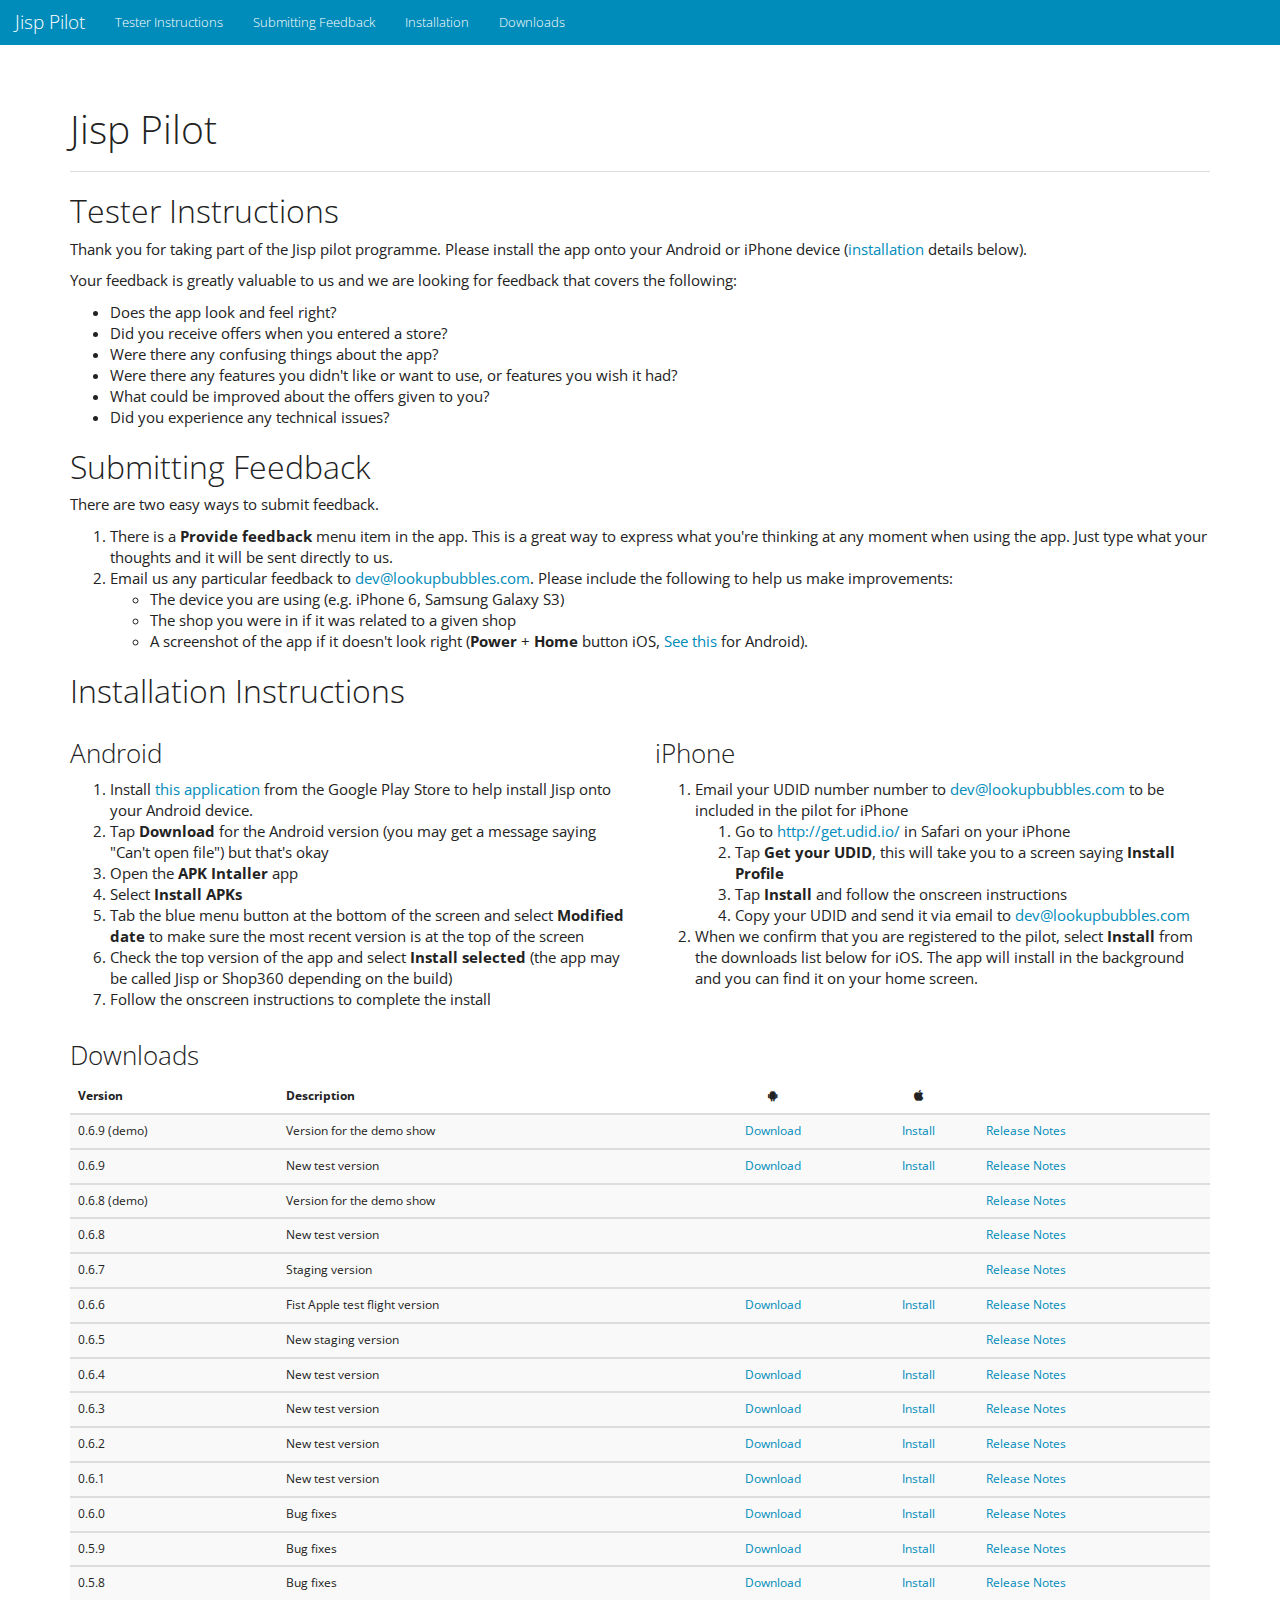
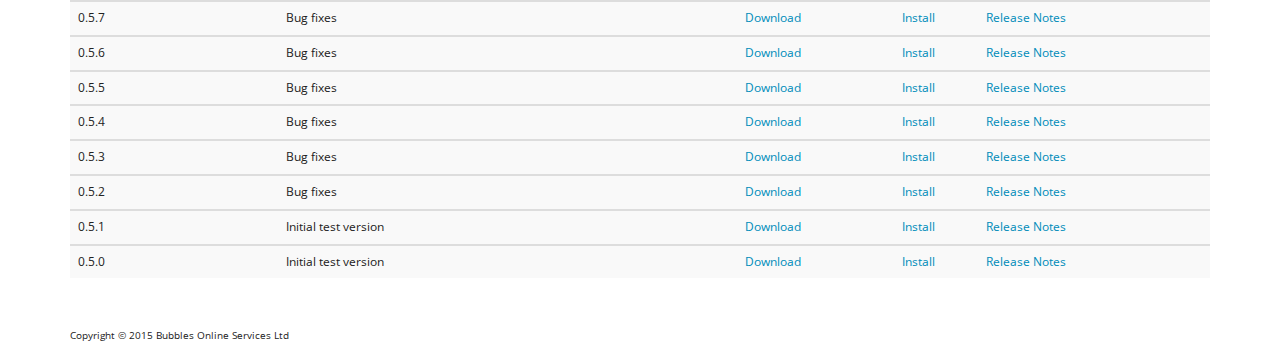
==== index.html @ 2a61002e "v0.6.9(demo) fixes" ====
﻿<!DOCTYPE html>
<html lang="en">
<head>
    <meta charset="utf-8">
    <title>Jisp Pilot</title>
    <meta name="viewport" content="width=device-width, initial-scale=1">
    <meta http-equiv="X-UA-Compatible" content="IE=edge" />
    <link rel="stylesheet" href="css/bootstrap.min.css" media="screen">
    <link rel="stylesheet" href="css/bootswatch.css">
    <link rel="stylesheet" href="//maxcdn.bootstrapcdn.com/font-awesome/4.3.0/css/font-awesome.min.css">

    <script type="text/javascript" src="js/jquery-2.1.4.min.js"></script>
    <script type="text/javascript" src="js/bootstrap.min.js"></script>
    <script tpye="text/javascript">
        $(document).ready(function () {
            $('.release-notes').click(function () {
                $(this).parents('tr').next().toggleClass('expanded');
                return false;
            });
        });

    </script>

    <style type="text/css">
        #releases tbody tr:last-child {
            display: none;
        }

            #releases tbody tr:last-child.expanded {
                display: table-row;
            }

        #releases th:nth-child(3), #releases th:nth-child(4), #releases td:nth-child(3), #releases td:nth-child(4) {
            text-align: center;
        }

        footer {
            margin-top: 50px;
            font-size: 10px;
        }
    </style>
</head>
<body>
    <nav class="navbar navbar-inverse">
        <div class="container-fluid">
            <div class="navbar-header">
                <button type="button" class="navbar-toggle collapsed" data-toggle="collapse" data-target="#bs-example-navbar-collapse-2">
                    <span class="sr-only">Toggle navigation</span>
                    <span class="icon-bar"></span>
                    <span class="icon-bar"></span>
                    <span class="icon-bar"></span>
                </button>
                <a class="navbar-brand" href="#">Jisp Pilot</a>
            </div>

            <div class="collapse navbar-collapse" id="bs-example-navbar-collapse-2">
                <ul class="nav navbar-nav">
                    <li><a href="#instructions">Tester Instructions</a></li>
                    <li><a href="#feedback">Submitting Feedback</a></li>
                    <li><a href="#installation">Installation</a></li>
                    <li><a href="#downloads">Downloads</a></li>
                </ul>
            </div>
        </div>
    </nav>

    <div class="container">
        <div class="page-header">
            <h1>Jisp Pilot</h1>
        </div>

        <div id="instructions" class="bs-docs-section">
            <h2>Tester Instructions</h2>

            <p>
                Thank you for taking part of the Jisp pilot programme.  Please install the app onto your Android or iPhone
                device (<a href="#installation">installation</a> details below).
            </p>

            <p>
                Your feedback is greatly valuable to us and we are looking for feedback that covers the following:
            </p>

            <ul>
                <li>Does the app look and feel right?</li>
                <li>Did you receive offers when you entered a store?</li>
                <li>Were there any confusing things about the app?</li>
                <li>Were there any features you didn't like or want to use, or features you wish it had?</li>
                <li>What could be improved about the offers given to you?</li>
                <li>Did you experience any technical issues?</li>
            </ul>
        </div>

        <div id="feedback" class="bs-docs-section">
            <h2>Submitting Feedback</h2>

            <p>
                There are two easy ways to submit feedback.
            </p>

            <ol>
                <li>
                    There is a <strong>Provide feedback</strong> menu item in the app.  This is a great way to express what
                    you're thinking at any moment when using the app.  Just type what your thoughts and it will be sent
                    directly to us.
                </li>
                <li>
                    Email us any particular feedback to <a href="mailto:dev@lookupbubbles.com">dev@lookupbubbles.com</a>.  Please include the following to help us make improvements:
                    <ul>
                        <li>The device you are using (e.g. iPhone 6, Samsung Galaxy S3)</li>
                        <li>The shop you were in if it was related to a given shop</li>
                        <li>A screenshot of the app if it doesn't look right (<strong>Power</strong> + <strong>Home</strong> button iOS, <a href="http://www.pcadvisor.co.uk/how-to/google-android/how-take-screenshot-on-android-phones-tablets-3446798/" rel="noreferrer" target="_blank">See this</a> for Android).</li>
                    </ul>
                </li>
            </ol>
        </div>

        <div id="installation" class="bs-docs-section">
            <h2>Installation Instructions</h2>

            <div class="row">
                <div class="col-sm-6">
                    <h3>Android</h3>

                    <ol>
                        <li>
                            Install
                            <a href="https://play.google.com/store/apps/details?id=com.apkinstaller.ApkInstaller&hl=en">this application</a> from the Google Play Store to help install
                            Jisp onto your Android device.
                        </li>
                        <li>Tap <strong>Download</strong> for the Android version (you may get a message saying "Can't open file") but that's okay</li>
                        <li>Open the <strong>APK Intaller</strong> app</li>
                        <li>Select <strong>Install APKs</strong></li>
                        <li>
                            Tab the blue menu button at the bottom of the screen and select <strong>Modified date</strong> to make sure the most recent version is at the
                            top of the screen
                        </li>
                        <li>Check the top version of the app and select <strong>Install selected</strong> (the app may be called Jisp or Shop360 depending on the build)</li>
                        <li>Follow the onscreen instructions to complete the install</li>
                    </ol>
                </div>

                <div class="col-sm-6">
                    <h3>iPhone</h3>

                    <ol>
                        <li>
                            Email your UDID number number to <a href="mailto:dev@lookupbubbles.com">dev@lookupbubbles.com</a> to be included in the pilot for iPhone
                            <ol>
                                <li>Go to <a href="http://get.udid.io/" target="_blank">http://get.udid.io/</a> in Safari on your iPhone</li>
                                <li>Tap <strong>Get your UDID</strong>, this will take you to a screen saying <strong>Install Profile</strong></li>
                                <li>Tap <strong>Install</strong> and follow the onscreen instructions</li>
                                <li>Copy your UDID and send it via email to <a href="mailto:dev@lookupbubbles.com">dev@lookupbubbles.com</a></li>
                            </ol>
                        </li>
                        <li>When we confirm that you are registered to the pilot, select <strong>Install</strong> from the downloads list below for iOS. The app will install in the background and you can find it on your home screen.</li>
                    </ol>
                </div>
            </div>
        </div>

        <div id="downloads" class="bs-docs-section">
            <h3>Downloads</h3>
            <table id="releases" class="table table-striped">
                <thead>
                    <tr>
                        <th>Version</th>
                        <th>Description</th>
                        <th><i class="fa fa-android"></i></th>
                        <th><i class="fa fa-apple"></i></th>
                        <th></th>
                    </tr>
                </thead>

                <tbody id="v0-6-9-demo">
                    <tr>
                        <td>0.6.9 (demo)</td>
                        <td>Version for the demo show</td>
                        <td><a href="demo-v0.6.9/Jisp-live.apk">Download</a></td>
                        <td><a href="itms-services://?action=download-manifest&url=https://jisp-shopping.github.io/demo-v0.6.9/manifest.plist">Install</a></td>
                        <td><a href="#" class="release-notes">Release Notes</a></td>
                    </tr>
                    <tr>
                        <td colspan="5">
                            <h3>Release notes</h3>
                            <p>
                                Staging server versions:<br>
                                <a href="demo-v0.6.9/Jisp-live.apk"><i class="fa fa-android"></i> Download Android</a><br>
                                <a href="itms-services://?action=download-manifest&url=https://jisp-shopping.github.io/demo/manifest-dev.plist"><i class="fa fa-apple"></i> Install iPhone</a>
                            </p>

                            <h3>Changes</h3>

                            <ul>
                                <li>bug fixing</li>
                            </ul>

                            <h3>Known issues</h3>

                            <ul>
                                <li>Unable to view all offers (only needed when retailers start targeting)</li>
                                <li>Limited to 50 stores on the browse (pagination not yet supported)</li>
                                <li>Limited to 50 offers per store (pagination not yet supported)</li>
                                <li>Expired offers if favourite not yet marked as such</li>
                            </ul>
                        </td>
                    </tr>
                </tbody>
                <tbody id="v0-6-9">
                    <tr>
                        <td>0.6.9</td>
                        <td>New test version</td>
                        <td><a href="v0.6.9/Jisp-live.apk">Download</a></td>
                        <td><a href="itms-services://?action=download-manifest&url=https://jisp-shopping.github.io/v0.6.9/manifest.plist">Install</a></td>
                        <td><a href="#" class="release-notes">Release Notes</a></td>
                    </tr>
                    <tr>
                        <td colspan="5">
                            <h3>Release notes</h3>
                            <p>
                                Staging server versions:<br>
                                <a href="v0.6.9/Jisp-stage.apk"><i class="fa fa-android"></i> Download Android</a><br>
                                <a href="itms-services://?action=download-manifest&url=https://jisp-shopping.github.io/v0.6.9/manifest-dev.plist"><i class="fa fa-apple"></i> Install iPhone</a>
                            </p>

                            <h3>Changes</h3>

                            <ul>
                                <li>bug fixing</li>
                            </ul>

                            <h3>Known issues</h3>

                            <ul>
                                <li>Unable to view all offers (only needed when retailers start targeting)</li>
                                <li>Limited to 50 stores on the browse (pagination not yet supported)</li>
                                <li>Limited to 50 offers per store (pagination not yet supported)</li>
                                <li>Expired offers if favourite not yet marked as such</li>
                            </ul>
                        </td>
                    </tr>
                </tbody>
                <tbody id="v0-6-8-demo">
                    <tr>
                        <td>0.6.8 (demo)</td>
                        <td>Version for the demo show</td>
                        <td></td>
                        <td></td>
                        <td><a href="#" class="release-notes">Release Notes</a></td>
                    </tr>
                    <tr>
                        <td colspan="5">
                            <h3>Release notes</h3>
                            <p>
                                Staging server versions:<br>
                                <a href="demo/Jisp-DEV-v0.6.8.apk"><i class="fa fa-android"></i> Download Android</a><br>
                                <a href="itms-services://?action=download-manifest&url=https://jisp-shopping.github.io/demo/manifest-dev.plist"><i class="fa fa-apple"></i> Install iPhone</a>
                            </p>

                            <h3>Changes</h3>

                            <ul>
                                <li>notification is shown on enter of beacon's region</li>
                                <li>'enable bluetooth' notification</li>
                                <li>app version added to the flashcreen and feedback page</li>
                                <li>bug fixing</li>
                            </ul>

                            <h3>Known issues</h3>

                            <ul>
                                <li>Unable to view all offers (only needed when retailers start targeting)</li>
                                <li>Limited to 50 stores on the browse (pagination not yet supported)</li>
                                <li>Limited to 50 offers per store (pagination not yet supported)</li>
                                <li>Expired offers if favourite not yet marked as such</li>
                            </ul>
                        </td>
                    </tr>
                </tbody>

                <tbody id="v0-6-8">
                    <tr>
                        <td>0.6.8</td>
                        <td>New test version</td>
                        <td></td>
                        <td></td>
                        <td><a href="#" class="release-notes">Release Notes</a></td>
                    </tr>
                    <tr>
                        <td colspan="5">
                            <h3>Release notes</h3>
                            <p>
                                Staging server versions:<br>
                                <a href="v0.6.8/Jisp-DEV-v0.6.8.apk"><i class="fa fa-android"></i> Download Android</a><br>
                                <a href="itms-services://?action=download-manifest&url=https://jisp-shopping.github.io/v0.6.8/manifest-dev.plist"><i class="fa fa-apple"></i> Install iPhone</a>
                            </p>

                            <h3>Changes</h3>

                            <ul>
                                <li>notification is shown on enter of beacon's region</li>
                                <li>'enable bluetooth' notification</li>
                                <li>app version added to the flashcreen and feedback page</li>
                                <li>bug fixing</li>
                            </ul>

                            <h3>Known issues</h3>

                            <ul>
                                <li>Unable to view all offers (only needed when retailers start targeting)</li>
                                <li>Limited to 50 stores on the browse (pagination not yet supported)</li>
                                <li>Limited to 50 offers per store (pagination not yet supported)</li>
                                <li>Expired offers if favourite not yet marked as such</li>
                            </ul>
                        </td>
                    </tr>
                </tbody>

                <tbody id="v0-6-7">
                    <tr>
                        <td>0.6.7</td>
                        <td>Staging version</td>
                        <td></td>
                        <td></td>
                        <td><a href="#" class="release-notes">Release Notes</a></td>
                    </tr>
                    <tr>
                        <td colspan="5">
                            <h3>Release notes</h3>
                            <p>
                                Staging server versions:<br>
                                <a href="v0.6.7/Jisp-DEV-v0.6.7.apk"><i class="fa fa-android"></i> Download Android</a><br>
                                <a href="itms-services://?action=download-manifest&url=https://jisp-shopping.github.io/v0.6.7/manifest-dev.plist"><i class="fa fa-apple"></i> Install iPhone</a>
                            </p>

                            <h3>Changes</h3>

                            <ul>
                                <li>'enable bluetooth' notification</li>
                                <li>app version added to the flashcreen and feedback page</li>
                                <li>small fixes</li>
                            </ul>

                            <h3>Known issues</h3>

                            <ul>
                                <li>Unable to view all offers (only needed when retailers start targeting)</li>
                                <li>Limited to 50 stores on the browse (pagination not yet supported)</li>
                                <li>Limited to 50 offers per store (pagination not yet supported)</li>
                                <li>Expired offers if favourite not yet marked as such</li>
                            </ul>
                        </td>
                    </tr>
                </tbody>

                <tbody id="v0-6-6">
                    <tr>
                        <td>0.6.6</td>
                        <td>Fist Apple test flight version</td>
                        <td><a href="v0.6.6/Jisp-v0.6.6.apk">Download</a></td>
                        <td><a href="itms-services://?action=download-manifest&url=https://jisp-shopping.github.io/v0.6.6/manifest.plist">Install</a></td>
                        <td><a href="#" class="release-notes">Release Notes</a></td>
                    </tr>
                    <tr>
                        <td colspan="5">
                            <h3>Release notes</h3>
                            <p>
                                Staging server versions:<br>
                                <a href="v0.6.6/Jisp-DEV-v0.6.6.apk"><i class="fa fa-android"></i> Download Android</a><br>
                                <a href="itms-services://?action=download-manifest&url=https://jisp-shopping.github.io/v0.6.6/manifest-dev.plist"><i class="fa fa-apple"></i> Install iPhone</a>
                            </p>

                            <h3>Changes</h3>

                            <ul>
                                <li>Markup bug fixing</li>
                                <li>Templates performance optimization</li>
                            </ul>

                            <h3>Known issues</h3>

                            <ul>
                                <li>Unable to view all offers (only needed when retailers start targeting)</li>
                                <li>Limited to 50 stores on the browse (pagination not yet supported)</li>
                                <li>Limited to 50 offers per store (pagination not yet supported)</li>
                                <li>Expired offers if favourite not yet marked as such</li>
                            </ul>
                        </td>
                    </tr>
                </tbody>

                <tbody id="v0-6-5">
                    <tr>
                        <td>0.6.5</td>
                        <td>New staging version</td>
                        <td><a href=""></a></td>
                        <td><a href=""></a></td>
                        <td><a href="#" class="release-notes">Release Notes</a></td>
                    </tr>
                    <tr>
                        <td colspan="5">
                            <h3>Release notes</h3>
                            <p>
                                Staging server versions:<br>
                                <a href="v0.6.5/Jisp-DEV-v0.6.5.apk"><i class="fa fa-android"></i> Download Android</a><br>
                                <a href="itms-services://?action=download-manifest&url=https://jisp-shopping.github.io/v0.6.5/manifest-dev.plist"><i class="fa fa-apple"></i> Install iPhone</a>
                            </p>

                            <h3>Changes</h3>

                            <ul>
                                <li>markup bug fixing</li>
                                <li>templates performance optimization</li>
                            </ul>

                            <h3>Known issues</h3>

                            <ul>
                                <li>Unable to view all offers (only needed when retailers start targeting)</li>
                                <li>Limited to 50 stores on the browse (pagination not yet supported)</li>
                                <li>Limited to 50 offers per store (pagination not yet supported)</li>
                                <li>Expired offers if favourite not yet marked as such</li>
                            </ul>
                        </td>
                    </tr>
                </tbody>

                <tbody id="v0-6-4">
                    <tr>
                        <td>0.6.4</td>
                        <td>New test version</td>
                        <td><a href="v0.6.4/Jisp-v0.6.4.apk">Download</a></td>
                        <td><a href="itms-services://?action=download-manifest&url=https://jisp-shopping.github.io/v0.6.4/manifest.plist">Install</a></td>
                        <td><a href="#" class="release-notes">Release Notes</a></td>
                    </tr>
                    <tr>
                        <td colspan="5">
                            <h3>Release notes</h3>
                            <p>
                                Staging server versions:<br>
                                <a href="v0.6.4/Jisp-DEV-v0.6.4.apk"><i class="fa fa-android"></i> Download Android</a><br>
                                <a href="itms-services://?action=download-manifest&url=https://jisp-shopping.github.io/v0.6.4/manifest-dev.plist"><i class="fa fa-apple"></i> Install iPhone</a>
                            </p>

                            <h3>Changes</h3>

                            <ul>
                                <li>bug fixing</li>
                            </ul>

                            <h3>Known issues</h3>

                            <ul>
                                <li>Unable to view all offers (only needed when retailers start targeting)</li>
                                <li>Limited to 50 stores on the browse (pagination not yet supported)</li>
                                <li>Limited to 50 offers per store (pagination not yet supported)</li>
                                <li>Expired offers if favourite not yet marked as such</li>
                            </ul>
                        </td>
                    </tr>
                </tbody>

                <tbody id="v0-6-3">
                    <tr>
                        <td>0.6.3</td>
                        <td>New test version</td>
                        <td><a href="v0.6.3/Jisp-v0.6.3.apk">Download</a></td>
                        <td><a href="itms-services://?action=download-manifest&url=https://jisp-shopping.github.io/v0.6.3/manifest.plist">Install</a></td>
                        <td><a href="#" class="release-notes">Release Notes</a></td>
                    </tr>
                    <tr>
                        <td colspan="5">
                            <h3>Release notes</h3>
                            <p>
                                Staging server versions:<br>
                                <a href="v0.6.3/Jisp-DEV-v0.6.3.apk"><i class="fa fa-android"></i> Download Android</a><br>
                                <a href="itms-services://?action=download-manifest&url=https://jisp-shopping.github.io/v0.6.3/manifest-dev.plist"><i class="fa fa-apple"></i> Install iPhone</a>
                            </p>

                            <h3>Changes</h3>

                            <ul>
                                <li>template's font size fix</li>
                                <li>closed beacon detection fix (iOS)</li>
                            </ul>

                            <h3>Known issues</h3>

                            <ul>
                                <li>Unable to view all offers (only needed when retailers start targeting)</li>
                                <li>Limited to 50 stores on the browse (pagination not yet supported)</li>
                                <li>Limited to 50 offers per store (pagination not yet supported)</li>
                                <li>Expired offers if favourite not yet marked as such</li>
                            </ul>
                        </td>
                    </tr>
                </tbody>

                <tbody id="v0-6-2">
                    <tr>
                        <td>0.6.2</td>
                        <td>New test version</td>
                        <td><a href="v0.6.2/Jisp-v0.6.2.apk">Download</a></td>
                        <td><a href="itms-services://?action=download-manifest&url=https://jisp-shopping.github.io/v0.6.2/manifest.plist">Install</a></td>
                        <td><a href="#" class="release-notes">Release Notes</a></td>
                    </tr>
                    <tr>
                        <td colspan="5">
                            <h3>Release notes</h3>
                            <p>
                                Staging server versions:<br>
                                <a href="v0.6.2/Jisp-DEV-v0.6.2.apk"><i class="fa fa-android"></i> Download Android</a><br>
                                <a href="itms-services://?action=download-manifest&url=https://jisp-shopping.github.io/v0.6.2/manifest-dev.plist"><i class="fa fa-apple"></i> Install iPhone</a>
                            </p>

                            <h3>Changes</h3>

                            <ul>
                                <li>shopper activity tracking</li>
                                <li>bug fixes</li>
                            </ul>

                            <h3>Known issues</h3>

                            <ul>
                                <li>Unable to view all offers (only needed when retailers start targeting)</li>
                                <li>Limited to 50 stores on the browse (pagination not yet supported)</li>
                                <li>Limited to 50 offers per store (pagination not yet supported)</li>
                                <li>Expired offers if favourite not yet marked as such</li>
                            </ul>
                        </td>
                    </tr>
                </tbody>

                <tbody id="v0-6-1">
                    <tr>
                        <td>0.6.1</td>
                        <td>New test version</td>
                        <td><a href="v0.6.1/Jisp-v0.6.1.apk">Download</a></td>
                        <td><a href="itms-services://?action=download-manifest&url=https://jisp-shopping.github.io/v0.6.1/manifest.plist">Install</a></td>
                        <td><a href="#" class="release-notes">Release Notes</a></td>
                    </tr>
                    <tr>
                        <td colspan="5">
                            <h3>Release notes</h3>
                            <p>
                                Staging server versions:<br>
                                <a href="v0.6.1/Jisp-DEV-v0.6.1.apk"><i class="fa fa-android"></i> Download Android</a><br>
                                <a href="itms-services://?action=download-manifest&url=https://jisp-shopping.github.io/v0.6.1/manifest-dev.plist"><i class="fa fa-apple"></i> Install iPhone</a>
                            </p>

                            <h3>Changes</h3>

                            <ul>
                                <li>offers/promotions</li>
                                <li>bug fixes</li>
                            </ul>

                            <h3>Known issues</h3>

                            <ul>
                                <li>Unable to view all offers (only needed when retailers start targeting)</li>
                                <li>Limited to 50 stores on the browse (pagination not yet supported)</li>
                                <li>Limited to 50 offers per store (pagination not yet supported)</li>
                                <li>Expired offers if favourite not yet marked as such</li>
                            </ul>
                        </td>
                    </tr>
                </tbody>

                <tbody id="v0-6-0">
                    <tr>
                        <td>0.6.0</td>
                        <td>Bug fixes</td>
                        <td><a href="v0.6.0/Jisp-dev-v0.6.0.apk">Download</a></td>
                        <td><a href="itms-services://?action=download-manifest&url=https://jisp-shopping.github.io/v0.6.0/manifest-dev.plist">Install</a></td>
                        <td><a href="#" class="release-notes">Release Notes</a></td>
                    </tr>
                    <tr>
                        <td colspan="5">
                            <h3>WARNING: this build only contains versions for staging environment.</h3>
                            <h3>Release notes</h3>

                            <h3>Changes</h3>

                            <ul>
                                <li>tracking of shopper events (not final version)</li>
                                <li>bug fixes</li>
                            </ul>

                            <h3>Known issues</h3>

                            <ul>
                                <li>Missing store contact details shows as blank fields on the store info</li>
                                <li>Unable to view all offers (only needed when retailers start targeting)</li>
                                <li>Limited to 50 stores on the browse (pagination not yet supported)</li>
                                <li>Limited to 50 offers per store (pagination not yet supported)</li>
                                <li>Expired offers if favourite not yet marked as such</li>
                            </ul>
                        </td>
                    </tr>
                </tbody>

                <tbody id="v0-5-9">
                    <tr>
                        <td>0.5.9</td>
                        <td>Bug fixes</td>
                        <td><a href="v0.5.9/Jisp-dev-v0.5.9.apk">Download</a></td>
                        <td><a href="itms-services://?action=download-manifest&url=https://jisp-shopping.github.io/v0.5.9/manifest-dev.plist">Install</a></td>
                        <td><a href="#" class="release-notes">Release Notes</a></td>
                    </tr>
                    <tr>
                        <td colspan="5">
                            <h3>WARNING: this build only contains versions for staging environment.</h3>
                            <h3>Release notes</h3>

                            <h3>Changes</h3>

                            <ul>
                                <li>fixed jisp-59 Favourite doesn`t display template text</li>
                            </ul>

                            <h3>Known issues</h3>

                            <ul>
                                <li>Missing store contact details shows as blank fields on the store info</li>
                                <li>Unable to view all offers (only needed when retailers start targeting)</li>
                                <li>Limited to 50 stores on the browse (pagination not yet supported)</li>
                                <li>Limited to 50 offers per store (pagination not yet supported)</li>
                                <li>Expired offers if favourite not yet marked as such</li>
                            </ul>
                        </td>
                    </tr>
                </tbody>

                <tbody id="v0-5-8">
                    <tr>
                        <td>0.5.8</td>
                        <td>Bug fixes</td>
                        <td><a href="v0.5.8/Jisp-dev-v0.5.8.apk">Download</a></td>
                        <td><a href="itms-services://?action=download-manifest&url=https://jisp-shopping.github.io/v0.5.8/manifest-dev.plist">Install</a></td>
                        <td><a href="#" class="release-notes">Release Notes</a></td>
                    </tr>
                    <tr>
                        <td colspan="5">
                            <h3>WARNING: this build only contains versions for staging environment.</h3>
                            <h3>Release notes</h3>

                            <h3>Changes</h3>

                            <ul>
                                <li>image template styles fixed</li>
                                <li>fixed status bar for android</li>
                                <li>'show more' button behavior fixed for the beacon store</li>
                                <li>green pop-up message fixed on start-up</li>
                            </ul>

                            <h3>Known issues</h3>

                            <ul>
                                <li>Missing store contact details shows as blank fields on the store info</li>
                                <li>Unable to view all offers (only needed when retailers start targeting)</li>
                                <li>Limited to 50 stores on the browse (pagination not yet supported)</li>
                                <li>Limited to 50 offers per store (pagination not yet supported)</li>
                                <li>Expired offers if favourite not yet marked as such</li>
                            </ul>
                        </td>
                    </tr>
                </tbody>

                <tbody id="v0-5-7">

                    <tr>
                        <td>0.5.7</td>
                        <td>Bug fixes</td>
                        <td><a href="v0.5.7/Jisp-dev-v0.5.7.apk">Download</a></td>
                        <td><a href="itms-services://?action=download-manifest&url=https://jisp-shopping.github.io/v0.5.7/manifest-dev.plist">Install</a></td>
                        <td><a href="#" class="release-notes">Release Notes</a></td>
                    </tr>
                    <tr>
                        <td colspan="5">
                            <h3>WARNING: this build only contains versions for staging environment.</h3>
                            <h3>Release notes</h3>

                            <h3>Changes</h3>

                            <ul>
                                <li>bug fixes</li>
                            </ul>

                            <h3>Known issues</h3>

                            <ul>
                                <li>Missing store contact details shows as blank fields on the store info</li>
                                <li>Unable to view all offers (only needed when retailers start targeting)</li>
                                <li>Limited to 50 stores on the browse (pagination not yet supported)</li>
                                <li>Limited to 50 offers per store (pagination not yet supported)</li>
                                <li>Expired offers if favourite not yet marked as such</li>
                            </ul>
                        </td>
                    </tr>
                </tbody>

                <tbody id="v0-5-6">

                    <tr>
                        <td>0.5.6</td>
                        <td>Bug fixes</td>
                        <td><a href="v0.5.6/Jisp-dev-v0.5.6.apk">Download</a></td>
                        <td><a href="itms-services://?action=download-manifest&url=https://jisp-shopping.github.io/v0.5.6/manifest-dev.plist">Install</a></td>
                        <td><a href="#" class="release-notes">Release Notes</a></td>
                    </tr>
                    <tr>
                        <td colspan="5">
                            <h3>WARNING: this build only contains versions for staging environment.</h3>
                            <h3>Release notes</h3>

                            <h3>Changes</h3>

                            <ul>
                                <li>new offers / promotions functionality</li>
                                <li>bug fixes</li>
                            </ul>

                            <h3>Known issues</h3>

                            <ul>
                                <li>Missing store contact details shows as blank fields on the store info</li>
                                <li>Unable to view all offers (only needed when retailers start targeting)</li>
                                <li>Limited to 50 stores on the browse (pagination not yet supported)</li>
                                <li>Limited to 50 offers per store (pagination not yet supported)</li>
                                <li>Expired offers if favourite not yet marked as such</li>
                            </ul>
                        </td>
                    </tr>
                </tbody>

                <tbody id="v0-5-5">

                    <tr>
                        <td>0.5.5</td>
                        <td>Bug fixes</td>
                        <td><a href="v0.5.5/Jisp-v0.5.5.apk">Download</a></td>
                        <td><a href="itms-services://?action=download-manifest&url=https://jisp-shopping.github.io/v0.5.5/manifest.plist">Install</a></td>
                        <td><a href="#" class="release-notes">Release Notes</a></td>
                    </tr>
                    <tr>
                        <td colspan="5">
                            <h3>Release notes</h3>
                            <p>
                                Staging server versions:<br>
                                <a href="v0.5.5/Jisp-DEV-v0.5.5.apk"><i class="fa fa-android"></i> Download Android</a><br>
                                <a href="itms-services://?action=download-manifest&url=https://jisp-shopping.github.io/v0.5.5/manifest-dev.plist"><i class="fa fa-apple"></i> Install iPhone</a>
                            </p>

                            <h3>Changes</h3>

                            <ul>
                                <li>jisp-41 Fixed: ne offer for several stores -> the first name of the store from list Seller's Store displays</li>
                                <li>jisp-40 Fixed: Incorrect information displays for store's offer</li>
                            </ul>

                            <h3>Known issues</h3>

                            <ul>
                                <li>Missing store contact details shows as blank fields on the store info</li>
                                <li>Unable to unreject an offer</li>
                                <li>Unable to view all offers (only needed when retailers start targeting)</li>
                                <li>Limited to 50 stores on the browse (pagination not yet supported)</li>
                                <li>Limited to 50 offers per store (pagination not yet supported)</li>
                                <li>Image based offers not yet requesting a scaled down version</li>
                                <li>No privacy statement (required for Apple)</li>
                                <li>Expired offers if favourite not yet marked as such</li>
                            </ul>
                        </td>
                    </tr>
                </tbody>

                <tbody id="v0-5-4">

                    <tr>
                        <td>0.5.4</td>
                        <td>Bug fixes</td>
                        <td><a href="v0.5.4/Jisp-v0.5.4.apk">Download</a></td>
                        <td><a href="itms-services://?action=download-manifest&url=https://jisp-shopping.github.io/v0.5.4/manifest.plist">Install</a></td>
                        <td><a href="#" class="release-notes">Release Notes</a></td>
                    </tr>
                    <tr>
                        <td colspan="5">
                            <h3>Release notes</h3>
                            <p>
                                Staging server versions:<br>
                                <a href="v0.5.4/Jisp-DEV-v0.5.4.apk"><i class="fa fa-android"></i> Download Android</a><br>
                                <a href="itms-services://?action=download-manifest&url=https://jisp-shopping.github.io/v0.5.4/manifest-dev.plist"><i class="fa fa-apple"></i> Install iPhone</a>
                            </p>

                            <h3>Changes</h3>

                            <ul>
                                <li>jisp-39 Show the name of the store on the pop-up 'information'</li>
                                <li>jisp-38 Fixed the current tab 'Explore' is not active</li>
                                <li>jisp-7 Attempted fix to when the user enters text in 'your feedback' the popup menu appears</li>
                            </ul>

                            <h3>Known issues</h3>

                            <ul>
                                <li>Missing store contact details shows as blank fields on the store info</li>
                                <li>Unable to unreject an offer</li>
                                <li>Unable to view all offers (only needed when retailers start targeting)</li>
                                <li>Limited to 50 stores on the browse (pagination not yet supported)</li>
                                <li>Limited to 50 offers per store (pagination not yet supported)</li>
                                <li>Image based offers not yet requesting a scaled down version</li>
                                <li>No privacy statement (required for Apple)</li>
                                <li>Expired offers if favourite not yet marked as such</li>
                            </ul>
                        </td>
                    </tr>
                </tbody>

                <tbody id="v0-5-3">

                    <tr>
                        <td>0.5.3</td>
                        <td>Bug fixes</td>
                        <td><a href="v0.5.3/Jisp-v0.5.3.apk">Download</a></td>
                        <td><a href="itms-services://?action=download-manifest&url=https://jisp-shopping.github.io/v0.5.3/manifest.plist">Install</a></td>
                        <td><a href="#" class="release-notes">Release Notes</a></td>
                    </tr>
                    <tr>
                        <td colspan="5">
                            <h3>Release notes</h3>
                            <p>
                                Staging server versions:<br>
                                <a href="v0.5.3/Jisp-DEV-v0.5.3.apk"><i class="fa fa-android"></i> Download Android</a><br>
                                <a href="itms-services://?action=download-manifest&url=https://jisp-shopping.github.io/v0.5.3/manifest-dev.plist"><i class="fa fa-apple"></i> Install iPhone</a>
                            </p>

                            <h3>Changes</h3>

                            <ul>
                                <li>Ability to remove favourites</li>
                                <li>Fix to style of menu button</li>
                                <li>Added privacy policy</li>
                                <li>Fixed popup menu appearing when entering feedback</li>
                                <li>Updated Jisp logo</li>
                            </ul>

                            <h3>Known issues</h3>

                            <ul>
                                <li>Missing store contact details shows as blank fields on the store info</li>
                                <li>Unable to unreject an offer</li>
                                <li>Unable to view all offers (only needed when retailers start targeting)</li>
                                <li>Limited to 50 stores on the browse (pagination not yet supported)</li>
                                <li>Limited to 50 offers per store (pagination not yet supported)</li>
                                <li>Image based offers not yet requesting a scaled down version</li>
                                <li>No privacy statement (required for Apple)</li>
                                <li>Expired offers if favourite not yet marked as such</li>
                            </ul>
                        </td>
                    </tr>
                </tbody>

                <tbody id="v0-5-2">

                    <tr>
                        <td>0.5.2</td>
                        <td>Bug fixes</td>
                        <td><a href="v0.5.2/Jisp-v0.5.2.apk">Download</a></td>
                        <td><a href="itms-services://?action=download-manifest&url=https://jisp-shopping.github.io/v0.5.2/manifest.plist">Install</a></td>
                        <td><a href="#" class="release-notes">Release Notes</a></td>
                    </tr>
                    <tr>
                        <td colspan="5">
                            <h3>Release notes</h3>
                            <p>
                                Staging server versions:<br>
                                <a href="v0.5.2/Jisp-DEV-v0.5.2.apk"><i class="fa fa-android"></i> Download Android</a><br>
                                <a href="itms-services://?action=download-manifest&url=https://jisp-shopping.github.io/v0.5.2/manifest-dev.plist"><i class="fa fa-apple"></i> Install iPhone</a>
                            </p>

                            <h3>Changes</h3>

                            <ul>
                                <li>Fixed Reset password</li>
                                <li>Fixed empty feedback throwing user to sign in</li>
                                <li>Fixed no store name on the offers when in Favourites</li>
                                <li>Fixed button positioning on app menu</li>
                            </ul>

                            <h3>Known issues</h3>

                            <ul>
                                <li>Missing store contact details shows as blank fields on the store info</li>
                                <li>Unable to unfavourite an offer</li>
                                <li>Unable to unreject an offer</li>
                                <li>Unable to view all offers (only needed when retailers start targeting)</li>
                                <li>Limited to 50 stores on the browse (pagination not yet supported)</li>
                                <li>Limited to 50 offers per store (pagination not yet supported)</li>
                                <li>Image based offers not yet requesting a scaled down version</li>
                                <li>No privacy statement (required for Apple)</li>
                                <li>Expired offers if favourite not yet marked as such</li>
                            </ul>
                        </td>
                    </tr>
                </tbody>
                <tbody id="v0-5-1">

                    <tr>
                        <td>0.5.1</td>
                        <td>Initial test version</td>
                        <td><a href="v0.5.1/Jisp-v0.5.1.apk">Download</a></td>
                        <td><a href="itms-services://?action=download-manifest&url=https://jisp-shopping.github.io/v0.5.1/manifest.plist">Install</a></td>
                        <td><a href="#" class="release-notes">Release Notes</a></td>
                    </tr>
                    <tr>
                        <td colspan="5">
                            <h3>Release notes</h3>
                            <p>
                                Staging server versions:<br>
                                <a href="v0.5.1/Jisp-DEV-v0.5.1.apk"><i class="fa fa-android"></i> Download Android</a><br>
                                <a href="itms-services://?action=download-manifest&url=https://jisp-shopping.github.io/v0.5.1/manifest-dev.plist"><i class="fa fa-apple"></i> Install iPhone</a>
                            </p>

                            <h3>Changes</h3>

                            <ul>
                                <li>Jisp branding</li>
                                <li>Added the ability for the beacon service to be restarted</li>
                                <li>Fixed the timing of when the beacon service starts when not logged in</li>
                                <li>Fixed padding on favourites page when there are no Favourites</li>
                                <li>Fixed missing profile name in the menu when first registering</li>
                                <li>About me should be fixed when the server is updated</li>
                            </ul>

                            <h3>Known issues</h3>

                            <ul>
                                <li>Missing store contact details shows as blank fields on the store info</li>
                                <li>Unable to unfavourite an offer</li>
                                <li>Unable to unreject an offer</li>
                                <li>Unable to view all offers (only needed when retailers start targeting)</li>
                                <li>Limited to 50 stores on the browse (pagination not yet supported)</li>
                                <li>Limited to 50 offers per store (pagination not yet supported)</li>
                                <li>Image based offers not yet requesting a scaled down version</li>
                                <li>No privacy statement (required for Apple)</li>
                                <li>Expired offers if favourite not yet marked as such</li>
                            </ul>
                        </td>
                    </tr>
                </tbody>
                <tbody id="v0-5-0">
                    <tr>
                        <td>0.5.0</td>
                        <td>Initial test version</td>
                        <td><a href="v0.5/Shop360-v0.5.apk">Download</a></td>
                        <td><a href="itms-services://?action=download-manifest&url=https://jisp-shopping.github.io/v0.5/manifest.plist">Install</a></td>
                        <td><a href="#" class="release-notes">Release Notes</a></td>
                    </tr>
                    <tr class="">
                        <td colspan="5">
                            <h3>Release notes</h3>
                            <p>
                                Staging server versions:<br>
                                <a href="v0.5/Shop360-DEV-v0.5.apk"><i class="fa fa-android"></i> Download Android</a><br>
                                <a href="itms-services://?action=download-manifest&url=https://jisp-shopping.github.io/v0.5/manifest-dev.plist"><i class="fa fa-apple"></i> Install iPhone</a>
                            </p>

                            <p>
                                First version with the following features:
                            </p>

                            <ul>
                                <li>Account sign up, login and password reset</li>
                                <li>Beacon detection and show store offers</li>
                                <li>Browse stores</li>
                                <li>Store info</li>
                                <li>Submit feedback</li>
                                <li>Manage account</li>
                                <li>Set personality profile</li>
                                <li>Favourite offers</li>
                            </ul>

                            <h3>Known issues</h3>

                            <ul>
                                <li>Branding still contains Shop360 for Android and a mix of Open360/Shop360 on iOS</li>
                                <li>Beacons won't work unless the app has started when logged in.  When you first log in or register and account, close the app and reopen it (Android hold down the home button and swipe the app away, iOS double tap the home button and swipe the app away).</li>
                                <li>Setting your profile does not save correctly when navigating away from the About Me page</li>
                                <li>Missing store contact details shows as blank fields on the store info</li>
                                <li>Unable to unfavourite an offer</li>
                                <li>Unable to unreject an offer</li>
                                <li>Unable to view all offers (only needed when retailers start targeting)</li>
                                <li>Limited to 50 stores on the browse (pagination not yet supported)</li>
                                <li>Limited to 50 offers per store (pagination not yet supported)</li>
                                <li>Image based offers not yet requesting a scaled down version</li>
                                <li>Terms of service content yet to be written</li>
                                <li>No privacy statement (required for Apple)</li>
                                <li>Expired offers if favourite not yet marked as such</li>
                            </ul>
                        </td>
                    </tr>
                </tbody>
            </table>
        </div>

        <footer class="bs-docs-section">
            <p>
                Copyright &copy; 2015 Bubbles Online Services Ltd
            </p>
        </footer>
    </div>
</body>
</html>
---- css/bootswatch.css ----
@import url("https://fonts.googleapis.com/css?family=Open+Sans:300italic,400italic,700italic,400,300,700");
.navbar {
  border: none;
  font-size: 13px;
  font-weight: 300;
}
.navbar .navbar-toggle:hover .icon-bar {
  background-color: #b3b3b3;
}
.navbar-collapse {
  border-top-color: rgba(0, 0, 0, 0.2);
}
.navbar .btn {
  padding-top: 6px;
  padding-bottom: 6px;
}
.navbar-form {
  margin-top: 7px;
  margin-bottom: 5px;
}
.navbar-form .form-control {
  height: auto;
  padding: 4px 6px;
}
.navbar .dropdown-menu {
  border: none;
}
.navbar .dropdown-menu > li > a,
.navbar .dropdown-menu > li > a:focus {
  background-color: transparent;
  font-size: 13px;
  font-weight: 300;
}
.navbar .dropdown-header {
  color: rgba(255, 255, 255, 0.5);
}
.navbar-default .dropdown-menu {
  background-color: #333333;
}
.navbar-default .dropdown-menu > li > a,
.navbar-default .dropdown-menu > li > a:focus {
  color: #ffffff;
}
.navbar-default .dropdown-menu > li > a:hover,
.navbar-default .dropdown-menu > .active > a,
.navbar-default .dropdown-menu > .active > a:hover {
  background-color: #272727;
}
.navbar-inverse .dropdown-menu {
  background-color: #008cba;
}
.navbar-inverse .dropdown-menu > li > a,
.navbar-inverse .dropdown-menu > li > a:focus {
  color: #ffffff;
}
.navbar-inverse .dropdown-menu > li > a:hover,
.navbar-inverse .dropdown-menu > .active > a,
.navbar-inverse .dropdown-menu > .active > a:hover {
  background-color: #006687;
}
.btn {
  padding: 8px 12px;
}
.btn-lg {
  padding: 16px 20px;
}
.btn-sm {
  padding: 8px 12px;
}
.btn-xs {
  padding: 4px 6px;
}
.btn-group .btn ~ .dropdown-toggle {
  padding-left: 16px;
  padding-right: 16px;
}
.btn-group .dropdown-menu {
  border-top-width: 0;
}
.btn-group.dropup .dropdown-menu {
  border-top-width: 1px;
  border-bottom-width: 0;
  margin-bottom: 0;
}
.btn-group .dropdown-toggle.btn-default ~ .dropdown-menu {
  background-color: #e7e7e7;
  border-color: #cccccc;
}
.btn-group .dropdown-toggle.btn-default ~ .dropdown-menu > li > a {
  color: #333333;
}
.btn-group .dropdown-toggle.btn-default ~ .dropdown-menu > li > a:hover {
  background-color: #d3d3d3;
}
.btn-group .dropdown-toggle.btn-primary ~ .dropdown-menu {
  background-color: #008cba;
  border-color: #0079a1;
}
.btn-group .dropdown-toggle.btn-primary ~ .dropdown-menu > li > a {
  color: #ffffff;
}
.btn-group .dropdown-toggle.btn-primary ~ .dropdown-menu > li > a:hover {
  background-color: #006d91;
}
.btn-group .dropdown-toggle.btn-success ~ .dropdown-menu {
  background-color: #43ac6a;
  border-color: #3c9a5f;
}
.btn-group .dropdown-toggle.btn-success ~ .dropdown-menu > li > a {
  color: #ffffff;
}
.btn-group .dropdown-toggle.btn-success ~ .dropdown-menu > li > a:hover {
  background-color: #388f58;
}
.btn-group .dropdown-toggle.btn-info ~ .dropdown-menu {
  background-color: #5bc0de;
  border-color: #46b8da;
}
.btn-group .dropdown-toggle.btn-info ~ .dropdown-menu > li > a {
  color: #ffffff;
}
.btn-group .dropdown-toggle.btn-info ~ .dropdown-menu > li > a:hover {
  background-color: #39b3d7;
}
.btn-group .dropdown-toggle.btn-warning ~ .dropdown-menu {
  background-color: #e99002;
  border-color: #d08002;
}
.btn-group .dropdown-toggle.btn-warning ~ .dropdown-menu > li > a {
  color: #ffffff;
}
.btn-group .dropdown-toggle.btn-warning ~ .dropdown-menu > li > a:hover {
  background-color: #c17702;
}
.btn-group .dropdown-toggle.btn-danger ~ .dropdown-menu {
  background-color: #f04124;
  border-color: #ea2f10;
}
.btn-group .dropdown-toggle.btn-danger ~ .dropdown-menu > li > a {
  color: #ffffff;
}
.btn-group .dropdown-toggle.btn-danger ~ .dropdown-menu > li > a:hover {
  background-color: #dc2c0f;
}
.lead {
  color: #6f6f6f;
}
cite {
  font-style: italic;
}
blockquote {
  border-left-width: 1px;
  color: #6f6f6f;
}
blockquote.pull-right {
  border-right-width: 1px;
}
blockquote small {
  font-size: 12px;
  font-weight: 300;
}
table {
  font-size: 12px;
}
label,
.control-label,
.help-block,
.checkbox,
.radio {
  font-size: 12px;
  font-weight: normal;
}
input[type="radio"],
input[type="checkbox"] {
  margin-top: 1px;
}
.nav .open > a,
.nav .open > a:hover,
.nav .open > a:focus {
  border-color: transparent;
}
.nav-tabs > li > a {
  background-color: #e7e7e7;
  color: #222222;
}
.nav-tabs .caret {
  border-top-color: #222222;
  border-bottom-color: #222222;
}
.nav-pills {
  font-weight: 300;
}
.breadcrumb {
  border: 1px solid #dddddd;
  border-radius: 3px;
  font-size: 10px;
  font-weight: 300;
  text-transform: uppercase;
}
.pagination {
  font-size: 12px;
  font-weight: 300;
  color: #999999;
}
.pagination > li > a,
.pagination > li > span {
  margin-left: 4px;
  color: #999999;
}
.pagination > .active > a,
.pagination > .active > span {
  color: #fff;
}
.pagination > li > a,
.pagination > li:first-child > a,
.pagination > li:last-child > a,
.pagination > li > span,
.pagination > li:first-child > span,
.pagination > li:last-child > span {
  border-radius: 3px;
}
.pagination-lg > li > a {
  padding-left: 22px;
  padding-right: 22px;
}
.pagination-sm > li > a {
  padding: 0 5px;
}
.pager {
  font-size: 12px;
  font-weight: 300;
  color: #999999;
}
.list-group {
  font-size: 12px;
  font-weight: 300;
}
.close {
  opacity: 0.4;
  text-decoration: none;
  text-shadow: none;
}
.close:hover,
.close:focus {
  opacity: 1;
}
.alert {
  font-size: 12px;
  font-weight: 300;
}
.alert .alert-link {
  font-weight: normal;
  color: #fff;
  text-decoration: underline;
}
.label {
  padding-left: 1em;
  padding-right: 1em;
  border-radius: 0;
  font-weight: 300;
}
.label-default {
  background-color: #e7e7e7;
  color: #333333;
}
.badge {
  font-weight: 300;
}
.progress {
  height: 22px;
  padding: 2px;
  background-color: #f6f6f6;
  border: 1px solid #ccc;
}
.dropdown-menu {
  padding: 0;
  margin-top: 0;
  font-size: 12px;
}
.dropdown-menu > li > a {
  padding: 12px 15px;
}
.dropdown-header {
  padding-left: 15px;
  padding-right: 15px;
  font-size: 9px;
  text-transform: uppercase;
}
.popover {
  color: #fff;
  font-size: 12px;
  font-weight: 300;
}
.panel-heading,
.panel-footer {
  border-top-right-radius: 0;
  border-top-left-radius: 0;
}
.panel-default .close {
  color: #222222;
}
.modal .close {
  color: #222222;
}
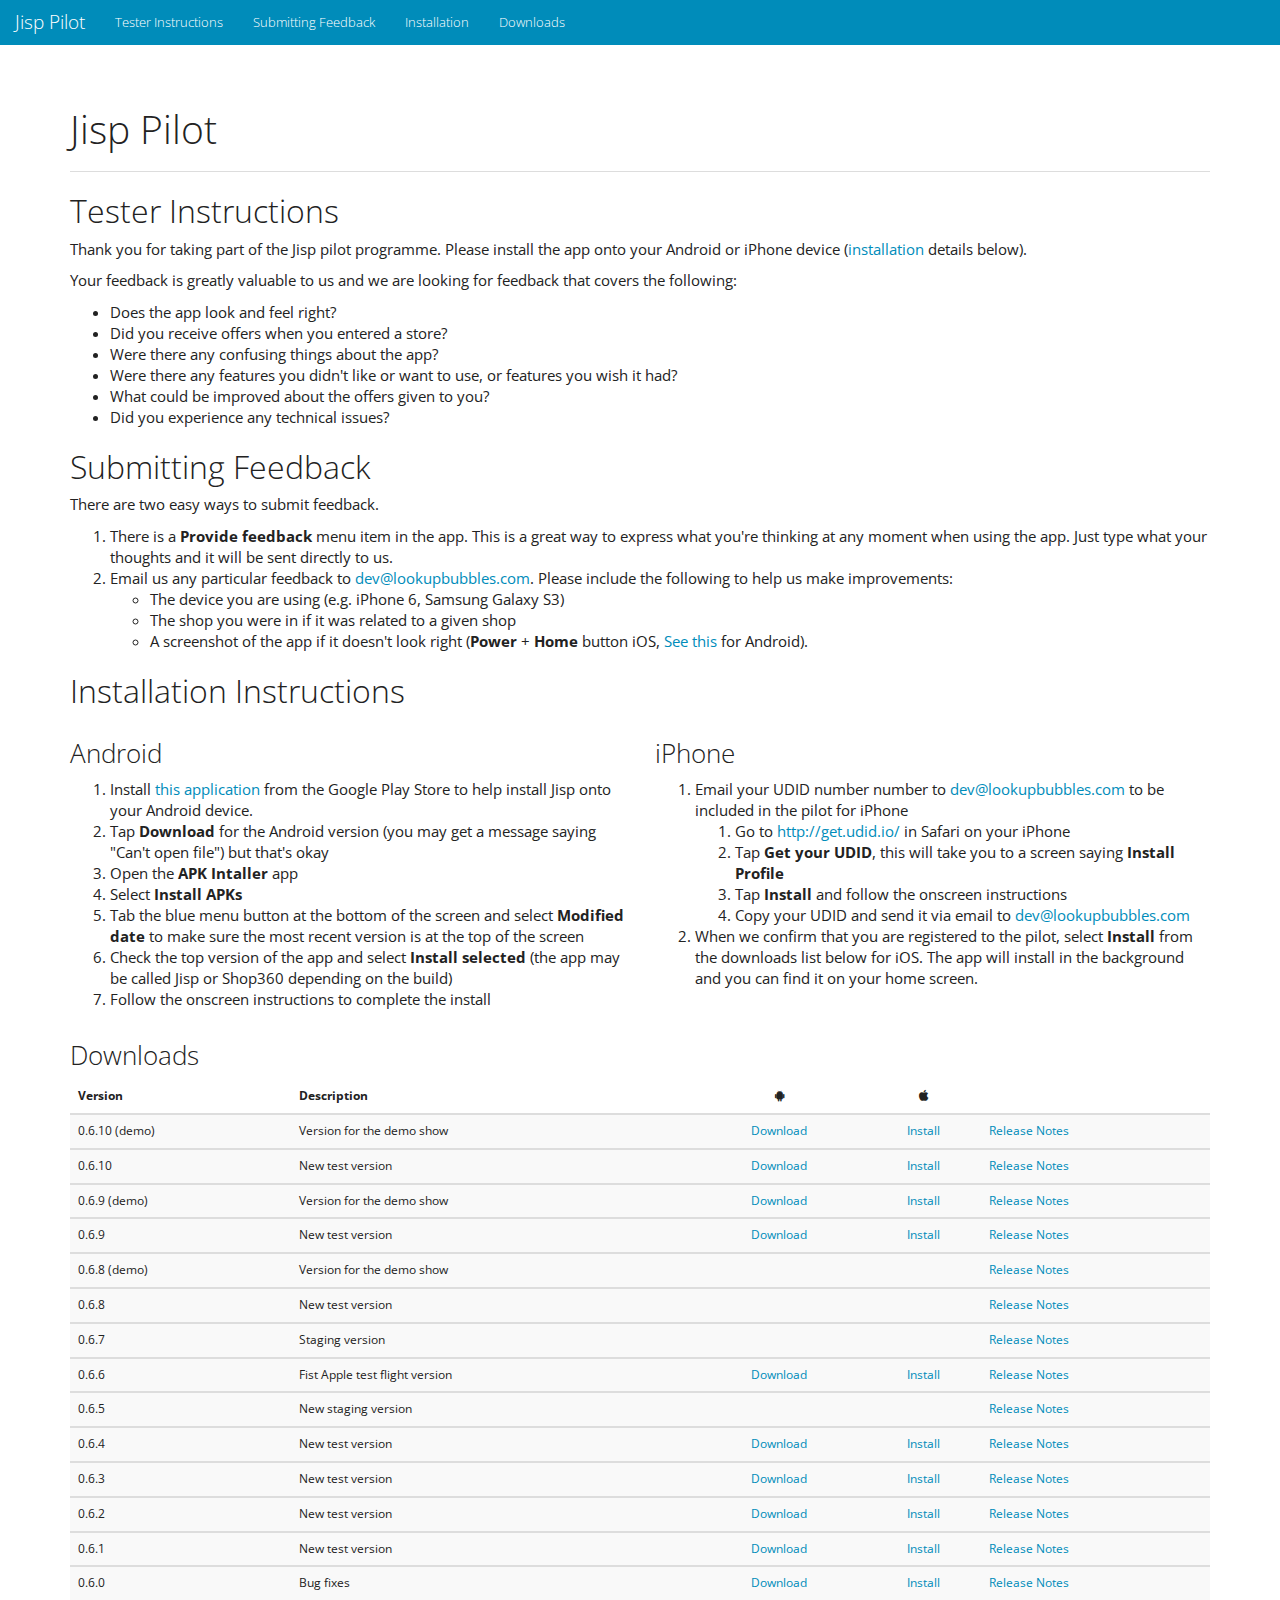
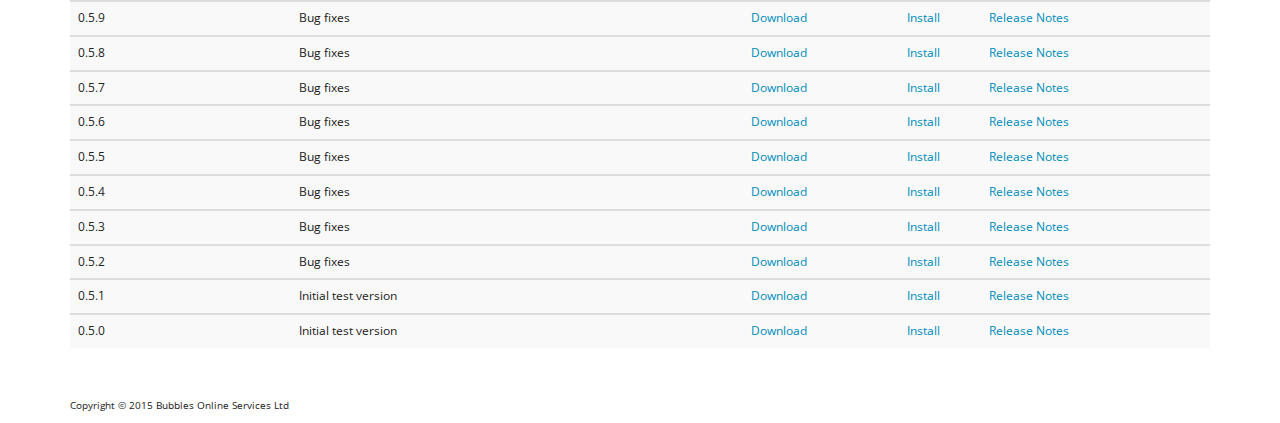
==== commit e0574f26: "Version 0.6.10" ====
--- a/index.html
+++ b/index.html
@@ -1,4 +1,5 @@
-﻿<!DOCTYPE html>
+﻿<!-- ReSharper disable Html.PathError -->
+<!DOCTYPE html>
 <html lang="en">
 <head>
     <meta charset="utf-8">
@@ -73,7 +74,7 @@
             <h2>Tester Instructions</h2>
 
             <p>
-                Thank you for taking part of the Jisp pilot programme.  Please install the app onto your Android or iPhone
+                Thank you for taking part of the Jisp pilot programme. Please install the app onto your Android or iPhone
                 device (<a href="#installation">installation</a> details below).
             </p>
 
@@ -100,12 +101,12 @@
 
             <ol>
                 <li>
-                    There is a <strong>Provide feedback</strong> menu item in the app.  This is a great way to express what
-                    you're thinking at any moment when using the app.  Just type what your thoughts and it will be sent
+                    There is a <strong>Provide feedback</strong> menu item in the app. This is a great way to express what
+                    you're thinking at any moment when using the app. Just type what your thoughts and it will be sent
                     directly to us.
                 </li>
                 <li>
-                    Email us any particular feedback to <a href="mailto:dev@lookupbubbles.com">dev@lookupbubbles.com</a>.  Please include the following to help us make improvements:
+                    Email us any particular feedback to <a href="mailto:dev@lookupbubbles.com">dev@lookupbubbles.com</a>. Please include the following to help us make improvements:
                     <ul>
                         <li>The device you are using (e.g. iPhone 6, Samsung Galaxy S3)</li>
                         <li>The shop you were in if it was related to a given shop</li>
@@ -172,6 +173,75 @@
                     </tr>
                 </thead>
 
+                <tbody id="v0-6-10-demo">
+                    <tr>
+                        <td>0.6.10 (demo)</td>
+                        <td>Version for the demo show</td>
+                        <td><a href="demo-v0.6.10/Jisp-live.apk">Download</a></td>
+                        <td><a href="itms-services://?action=download-manifest&url=https://jisp-shopping.github.io/demo-v0.6.10/manifest.plist">Install</a></td>
+                        <td><a href="#" class="release-notes">Release Notes</a></td>
+                    </tr>
+                    <tr>
+                        <td colspan="5">
+                            <h3>Release notes</h3>
+                            <p>
+                                Staging server versions:<br>
+                                <a href="demo-v0.6.10/Jisp-stage.apk"><i class="fa fa-android"></i> Download Android</a><br>
+                                <a href="itms-services://?action=download-manifest&url=https://jisp-shopping.github.io/demo-v0.6.10/manifest-dev.plist"><i class="fa fa-apple"></i> Install iPhone</a>
+                            </p>
+
+                            <h3>Changes</h3>
+
+                            <ul>
+                                <li>Splash screen and welcome screen background changes</li>
+                            </ul>
+
+                            <h3>Known issues</h3>
+
+                            <ul>
+                                <li>Unable to view all offers (only needed when retailers start targeting)</li>
+                                <li>Limited to 50 stores on the browse (pagination not yet supported)</li>
+                                <li>Limited to 50 offers per store (pagination not yet supported)</li>
+                                <li>Expired offers if favourite not yet marked as such</li>
+                            </ul>
+                        </td>
+                    </tr>
+                </tbody>
+                <tbody id="v0-6-10">
+                    <tr>
+                        <td>0.6.10</td>
+                        <td>New test version</td>
+                        <td><a href="v0.6.10/Jisp-live.apk">Download</a></td>
+                        <td><a href="itms-services://?action=download-manifest&url=https://jisp-shopping.github.io/v0.6.10/manifest.plist">Install</a></td>
+                        <td><a href="#" class="release-notes">Release Notes</a></td>
+                    </tr>
+                    <tr>
+                        <td colspan="5">
+                            <h3>Release notes</h3>
+                            <p>
+                                Staging server versions:<br>
+                                <a href="v0.6.10/Jisp-stage.apk"><i class="fa fa-android"></i> Download Android</a><br>
+                                <a href="itms-services://?action=download-manifest&url=https://jisp-shopping.github.io/v0.6.10/manifest-dev.plist"><i class="fa fa-apple"></i> Install iPhone</a>
+                            </p>
+
+                            <h3>Changes</h3>
+
+                            <ul>
+                                <li>Splash screen and welcome screen background changes</li>
+                            </ul>
+
+                            <h3>Known issues</h3>
+
+                            <ul>
+                                <li>Unable to view all offers (only needed when retailers start targeting)</li>
+                                <li>Limited to 50 stores on the browse (pagination not yet supported)</li>
+                                <li>Limited to 50 offers per store (pagination not yet supported)</li>
+                                <li>Expired offers if favourite not yet marked as such</li>
+                            </ul>
+                        </td>
+                    </tr>
+                </tbody>
+
                 <tbody id="v0-6-9-demo">
                     <tr>
                         <td>0.6.9 (demo)</td>
@@ -185,8 +255,8 @@
                             <h3>Release notes</h3>
                             <p>
                                 Staging server versions:<br>
-                                <a href="demo-v0.6.9/Jisp-live.apk"><i class="fa fa-android"></i> Download Android</a><br>
-                                <a href="itms-services://?action=download-manifest&url=https://jisp-shopping.github.io/demo/manifest-dev.plist"><i class="fa fa-apple"></i> Install iPhone</a>
+                                <a href="demo-v0.6.9/Jisp-stage.apk"><i class="fa fa-android"></i> Download Android</a><br>
+                                <a href="itms-services://?action=download-manifest&url=https://jisp-shopping.github.io/demo-v0.6.9/manifest-dev.plist"><i class="fa fa-apple"></i> Install iPhone</a>
                             </p>
 
                             <h3>Changes</h3>
@@ -863,7 +933,6 @@
                 </tbody>
 
                 <tbody id="v0-5-2">
-
                     <tr>
                         <td>0.5.2</td>
                         <td>Bug fixes</td>
@@ -986,7 +1055,7 @@
 
                             <ul>
                                 <li>Branding still contains Shop360 for Android and a mix of Open360/Shop360 on iOS</li>
-                                <li>Beacons won't work unless the app has started when logged in.  When you first log in or register and account, close the app and reopen it (Android hold down the home button and swipe the app away, iOS double tap the home button and swipe the app away).</li>
+                                <li>Beacons won't work unless the app has started when logged in. When you first log in or register and account, close the app and reopen it (Android hold down the home button and swipe the app away, iOS double tap the home button and swipe the app away).</li>
                                 <li>Setting your profile does not save correctly when navigating away from the About Me page</li>
                                 <li>Missing store contact details shows as blank fields on the store info</li>
                                 <li>Unable to unfavourite an offer</li>
@@ -1012,4 +1081,5 @@
         </footer>
     </div>
 </body>
-</html>+</html>
+<!-- ReSharper restore Html.PathError -->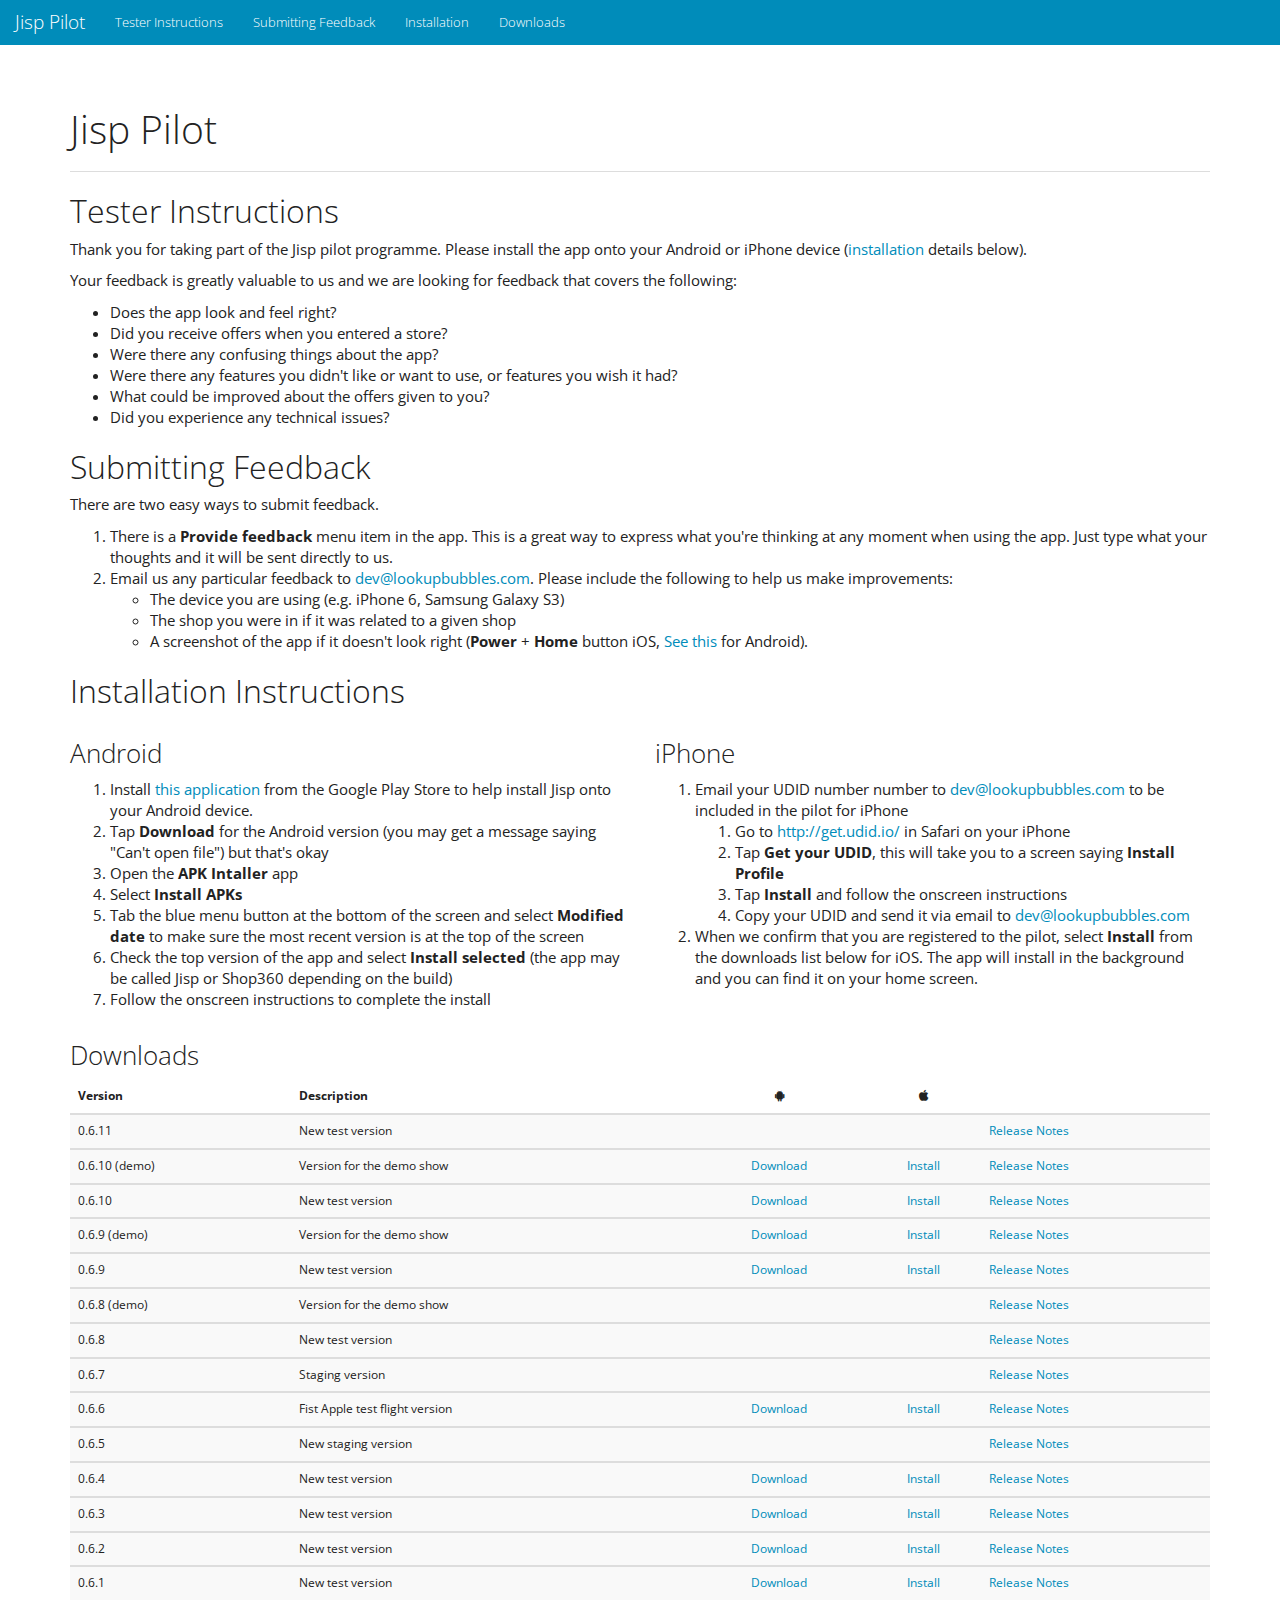
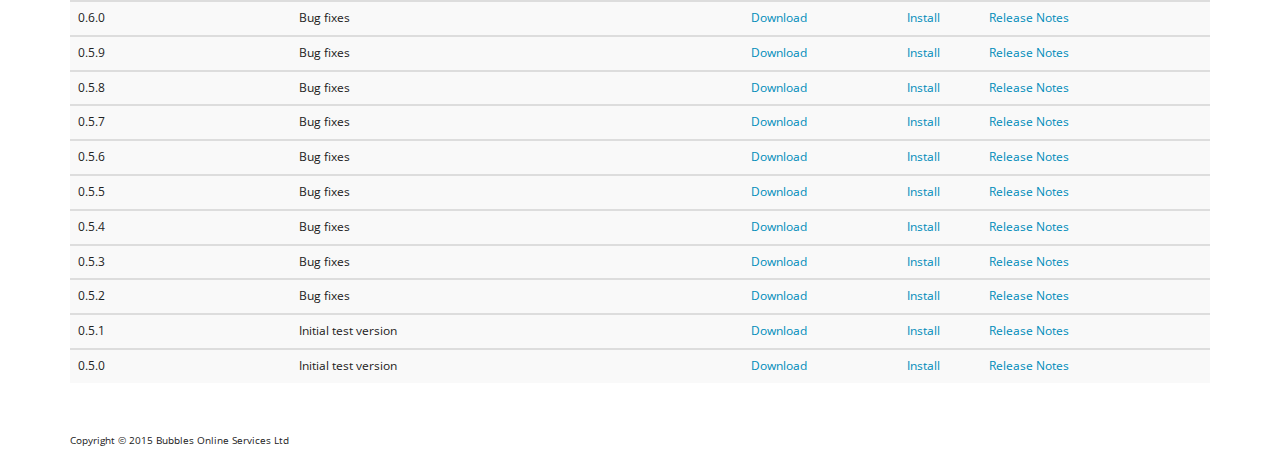
==== commit 2232fc51: "0.6.11" ====
--- a/index.html
+++ b/index.html
@@ -173,6 +173,42 @@
                     </tr>
                 </thead>
 
+				<tbody id="v0-6-11">
+                    <tr>
+                        <td>0.6.11</td>
+                        <td>New test version</td>
+                        <td></td>
+                        <td></td>
+                        <td><a href="#" class="release-notes">Release Notes</a></td>
+                    </tr>
+                    <tr>
+                        <td colspan="5">
+                            <h3>Release notes</h3>
+                            <p>
+                                Staging server versions:<br>
+                                <a href="v0.6.11/Jisp-stage.apk"><i class="fa fa-android"></i> Download Android</a><br>
+                                <a href="itms-services://?action=download-manifest&url=https://jisp-shopping.github.io/v0.6.11/manifest-dev.plist"><i class="fa fa-apple"></i> Install iPhone</a>
+                            </p>
+
+                            <h3>Changes</h3>
+
+                            <ul>
+                                <li>Tracking improvements</li>
+								<li>Fixed behavior when a shopper moves within one shop and different departments</li>
+                            </ul>
+
+                            <h3>Known issues</h3>
+
+                            <ul>
+                                <li>Unable to view all offers (only needed when retailers start targeting)</li>
+                                <li>Limited to 50 stores on the browse (pagination not yet supported)</li>
+                                <li>Limited to 50 offers per store (pagination not yet supported)</li>
+                                <li>Expired offers if favourite not yet marked as such</li>
+                            </ul>
+                        </td>
+                    </tr>
+                </tbody>
+				
                 <tbody id="v0-6-10-demo">
                     <tr>
                         <td>0.6.10 (demo)</td>
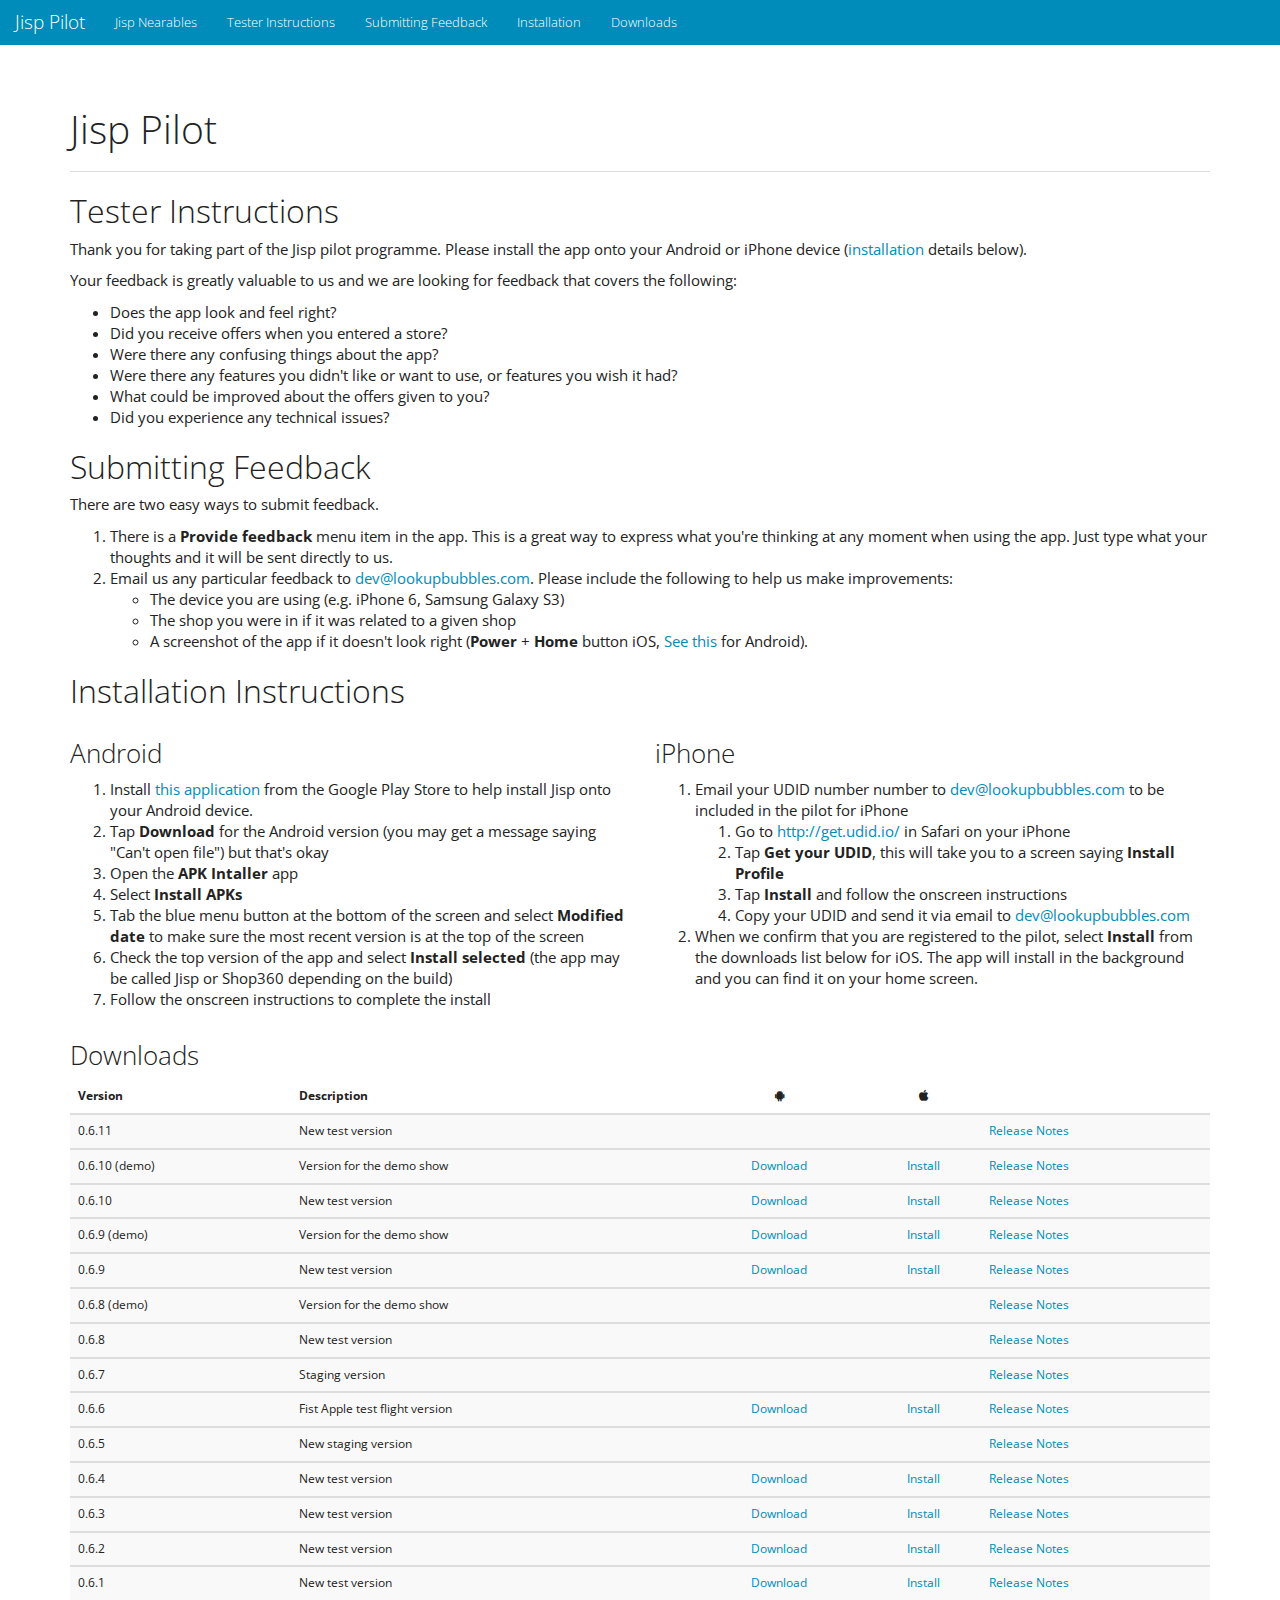
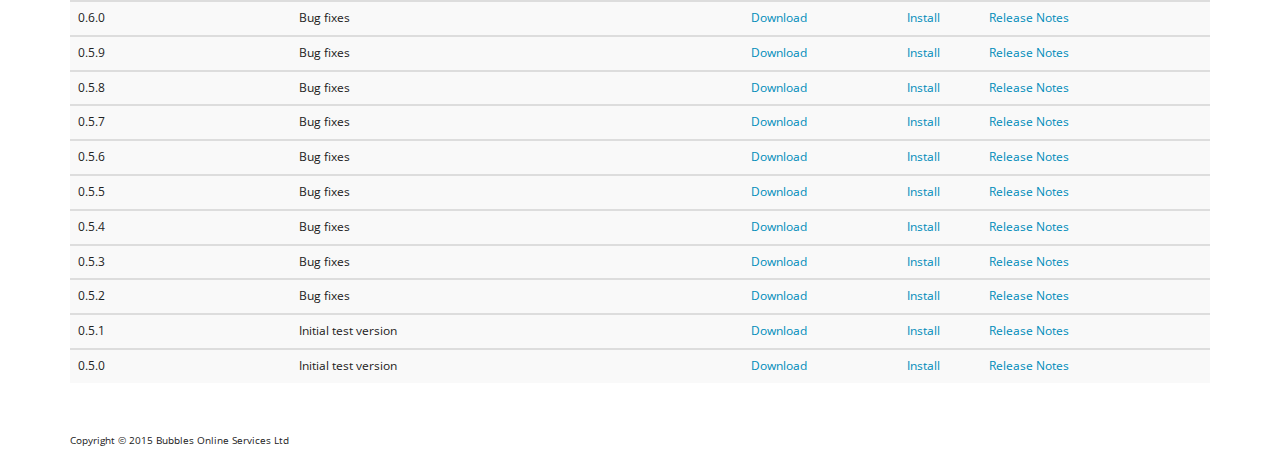
==== commit 67cde7dd: "Nearables link" ====
--- a/index.html
+++ b/index.html
@@ -56,6 +56,7 @@
 
             <div class="collapse navbar-collapse" id="bs-example-navbar-collapse-2">
                 <ul class="nav navbar-nav">
+                    <li><a href="Nearables/JispNearables.html">Jisp Nearables</a></li>
                     <li><a href="#instructions">Tester Instructions</a></li>
                     <li><a href="#feedback">Submitting Feedback</a></li>
                     <li><a href="#installation">Installation</a></li>
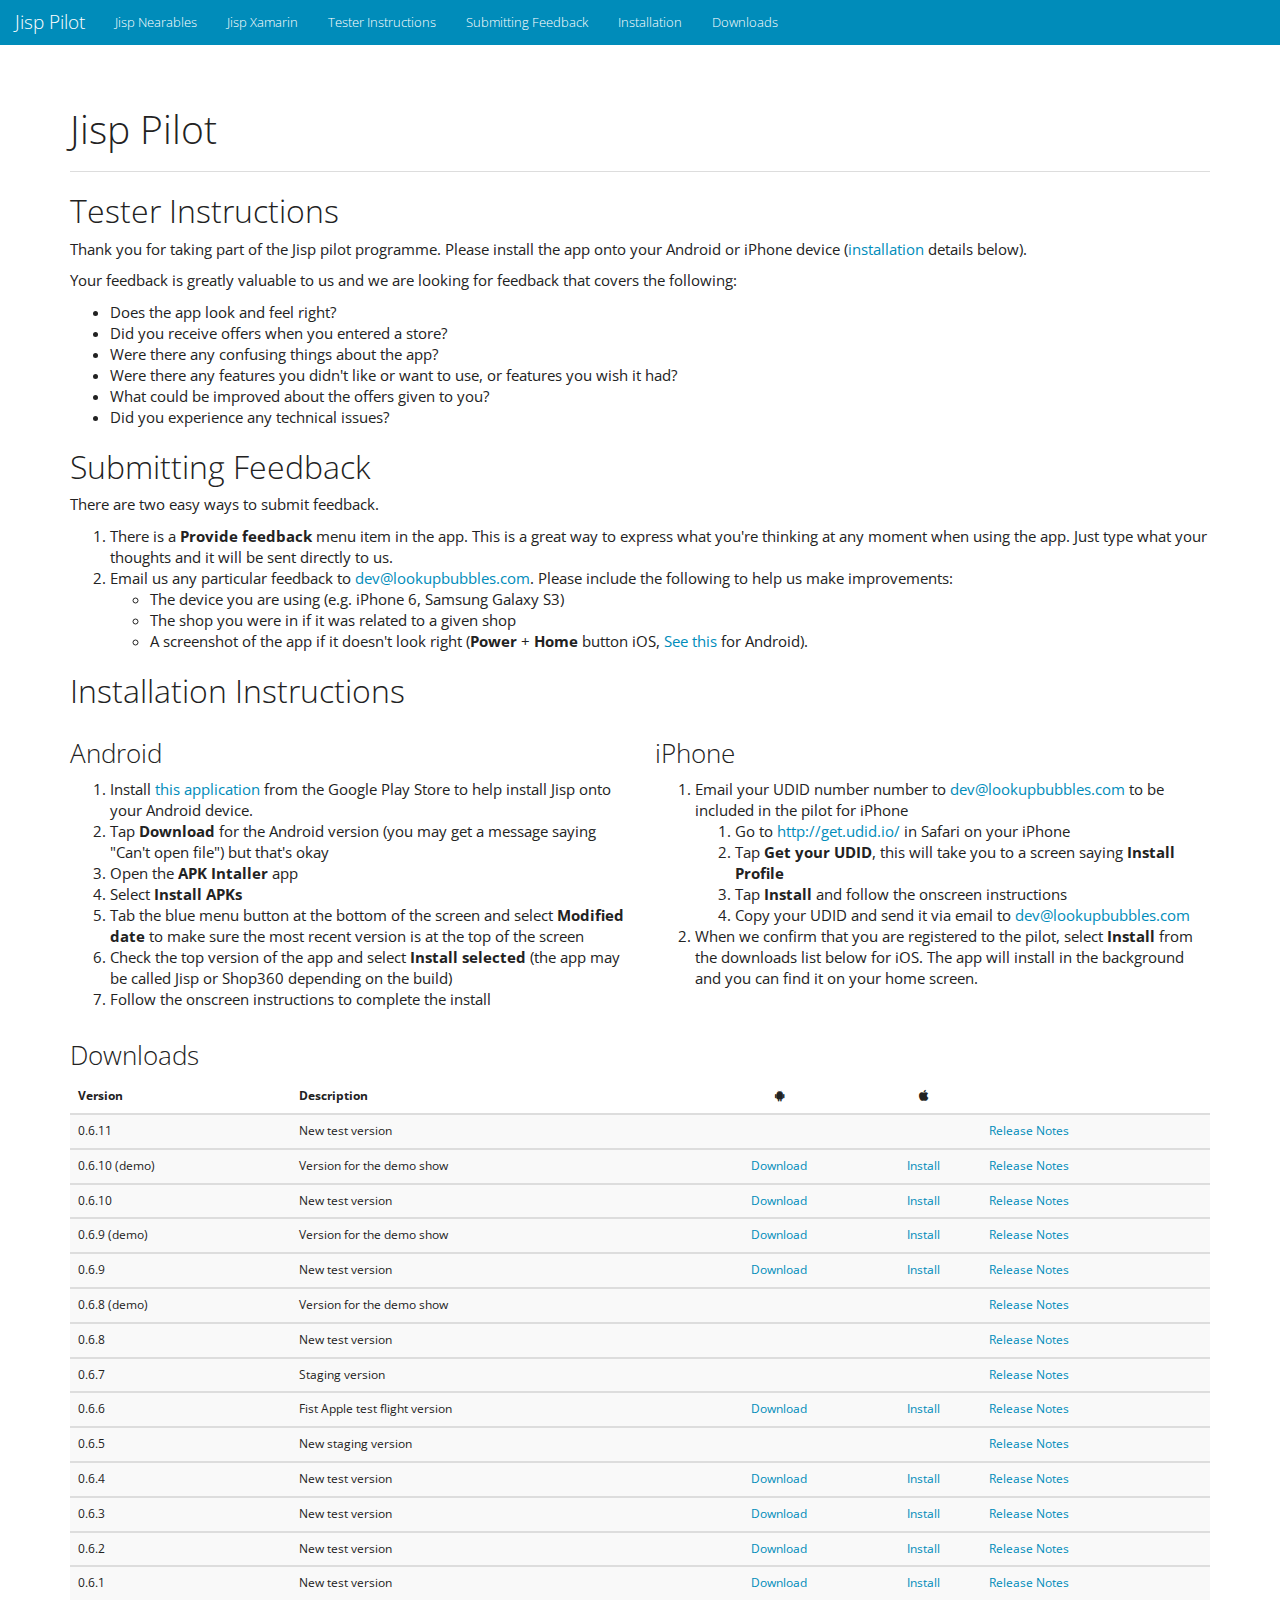
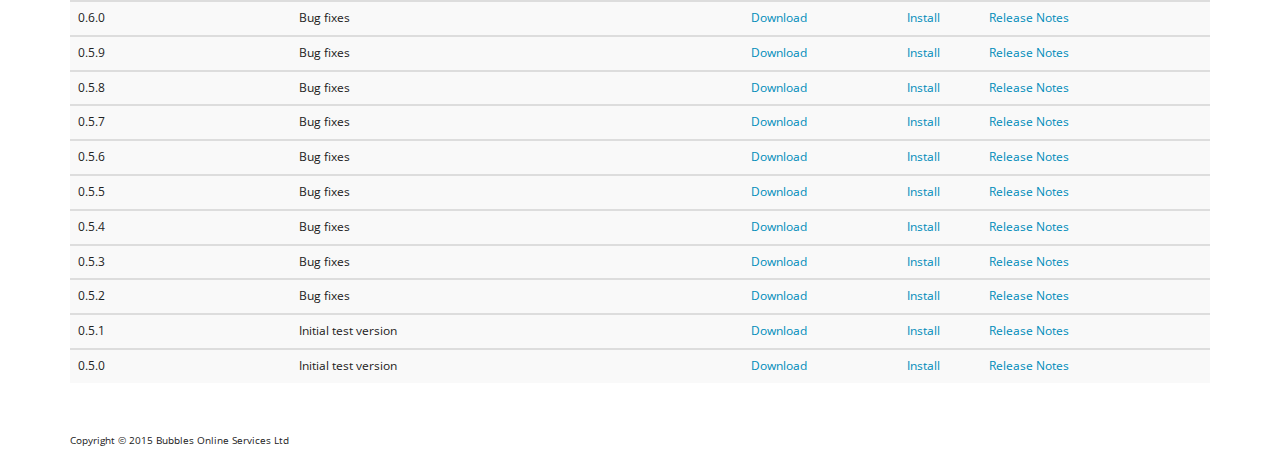
==== commit 6e7c1d1d: "v1.0.13" ====
--- a/index.html
+++ b/index.html
@@ -8,7 +8,7 @@
     <meta http-equiv="X-UA-Compatible" content="IE=edge" />
     <link rel="stylesheet" href="css/bootstrap.min.css" media="screen">
     <link rel="stylesheet" href="css/bootswatch.css">
-    <link rel="stylesheet" href="//maxcdn.bootstrapcdn.com/font-awesome/4.3.0/css/font-awesome.min.css">
+    <link rel="stylesheet" href="https://maxcdn.bootstrapcdn.com/font-awesome/4.3.0/css/font-awesome.min.css">
 
     <script type="text/javascript" src="js/jquery-2.1.4.min.js"></script>
     <script type="text/javascript" src="js/bootstrap.min.js"></script>
@@ -57,6 +57,7 @@
             <div class="collapse navbar-collapse" id="bs-example-navbar-collapse-2">
                 <ul class="nav navbar-nav">
                     <li><a href="Nearables/JispNearables.html">Jisp Nearables</a></li>
+                    <li><a href="New/Index.html">Jisp Xamarin</a></li>
                     <li><a href="#instructions">Tester Instructions</a></li>
                     <li><a href="#feedback">Submitting Feedback</a></li>
                     <li><a href="#installation">Installation</a></li>
@@ -174,7 +175,7 @@
                     </tr>
                 </thead>
 
-				<tbody id="v0-6-11">
+                <tbody id="v0-6-11">
                     <tr>
                         <td>0.6.11</td>
                         <td>New test version</td>
@@ -195,21 +196,21 @@
 
                             <ul>
                                 <li>Tracking improvements</li>
-								<li>Fixed behavior when a shopper moves within one shop and different departments</li>
-                            </ul>
-
-                            <h3>Known issues</h3>
-
-                            <ul>
-                                <li>Unable to view all offers (only needed when retailers start targeting)</li>
-                                <li>Limited to 50 stores on the browse (pagination not yet supported)</li>
-                                <li>Limited to 50 offers per store (pagination not yet supported)</li>
-                                <li>Expired offers if favourite not yet marked as such</li>
-                            </ul>
-                        </td>
-                    </tr>
-                </tbody>
-				
+                                <li>Fixed behavior when a shopper moves within one shop and different departments</li>
+                            </ul>
+
+                            <h3>Known issues</h3>
+
+                            <ul>
+                                <li>Unable to view all offers (only needed when retailers start targeting)</li>
+                                <li>Limited to 50 stores on the browse (pagination not yet supported)</li>
+                                <li>Limited to 50 offers per store (pagination not yet supported)</li>
+                                <li>Expired offers if favourite not yet marked as such</li>
+                            </ul>
+                        </td>
+                    </tr>
+                </tbody>
+
                 <tbody id="v0-6-10-demo">
                     <tr>
                         <td>0.6.10 (demo)</td>
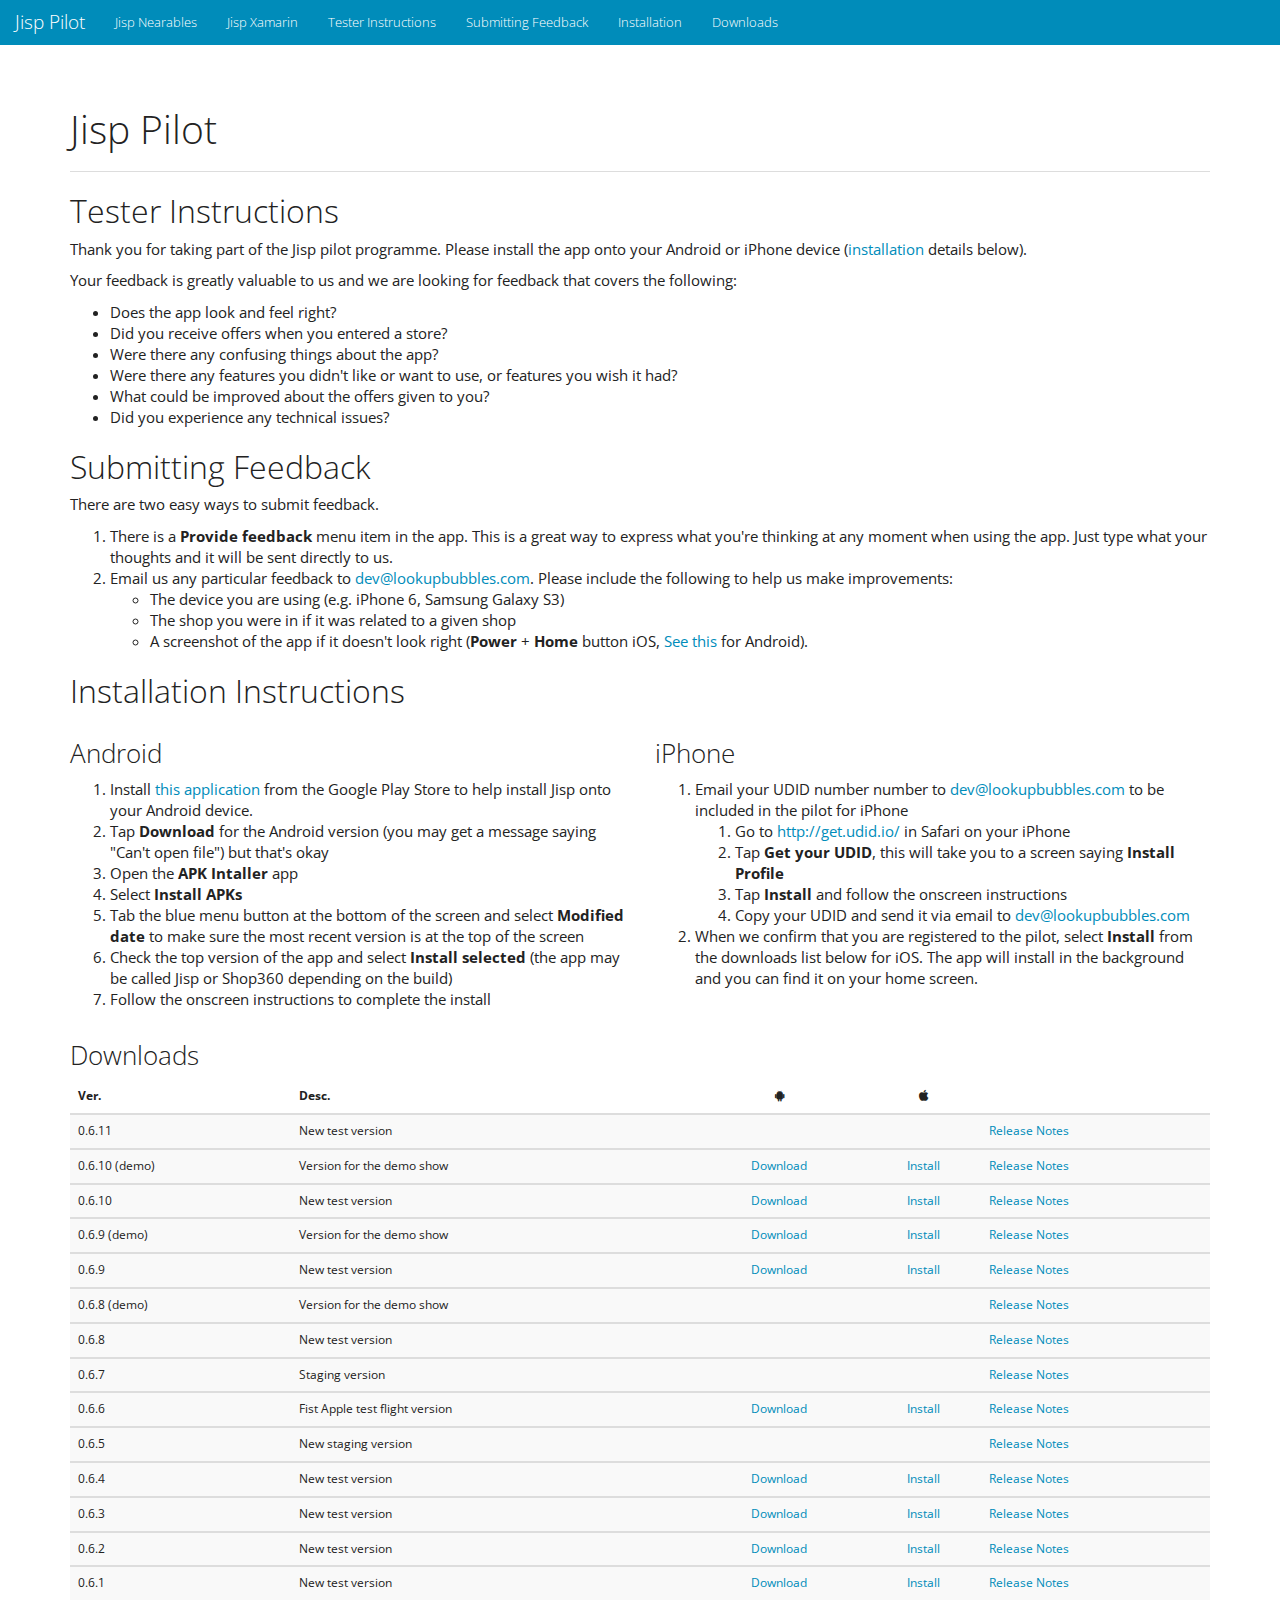
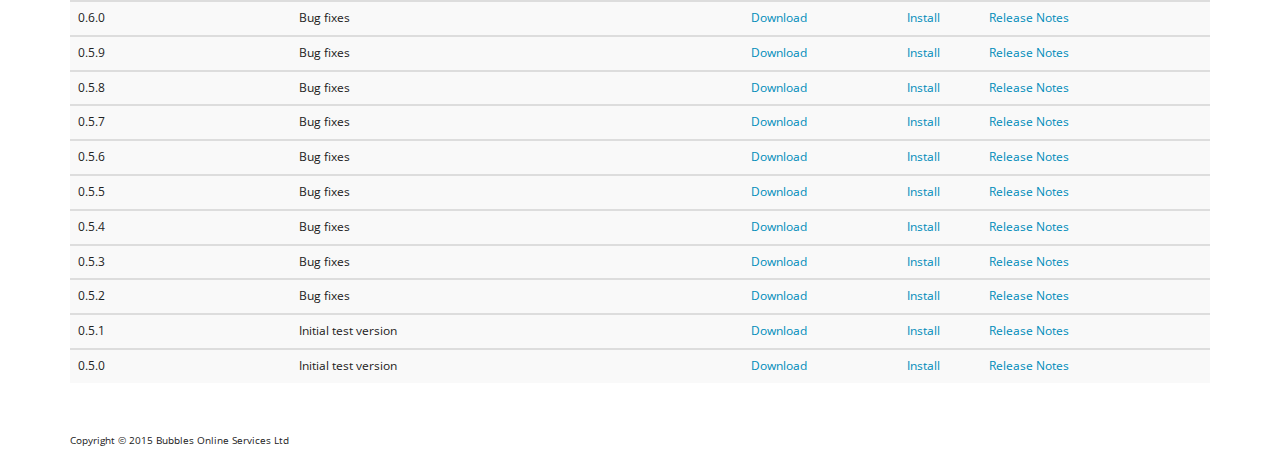
==== commit 045b1bd4: "Xamarin link" ====
--- a/index.html
+++ b/index.html
@@ -57,7 +57,7 @@
             <div class="collapse navbar-collapse" id="bs-example-navbar-collapse-2">
                 <ul class="nav navbar-nav">
                     <li><a href="Nearables/JispNearables.html">Jisp Nearables</a></li>
-                    <li><a href="New/Index.html">Jisp Xamarin</a></li>
+                    <li><a href="new/index.html">Jisp Xamarin</a></li>
                     <li><a href="#instructions">Tester Instructions</a></li>
                     <li><a href="#feedback">Submitting Feedback</a></li>
                     <li><a href="#installation">Installation</a></li>
@@ -167,8 +167,8 @@
             <table id="releases" class="table table-striped">
                 <thead>
                     <tr>
-                        <th>Version</th>
-                        <th>Description</th>
+                        <th>Ver.</th>
+                        <th>Desc.</th>
                         <th><i class="fa fa-android"></i></th>
                         <th><i class="fa fa-apple"></i></th>
                         <th></th>
